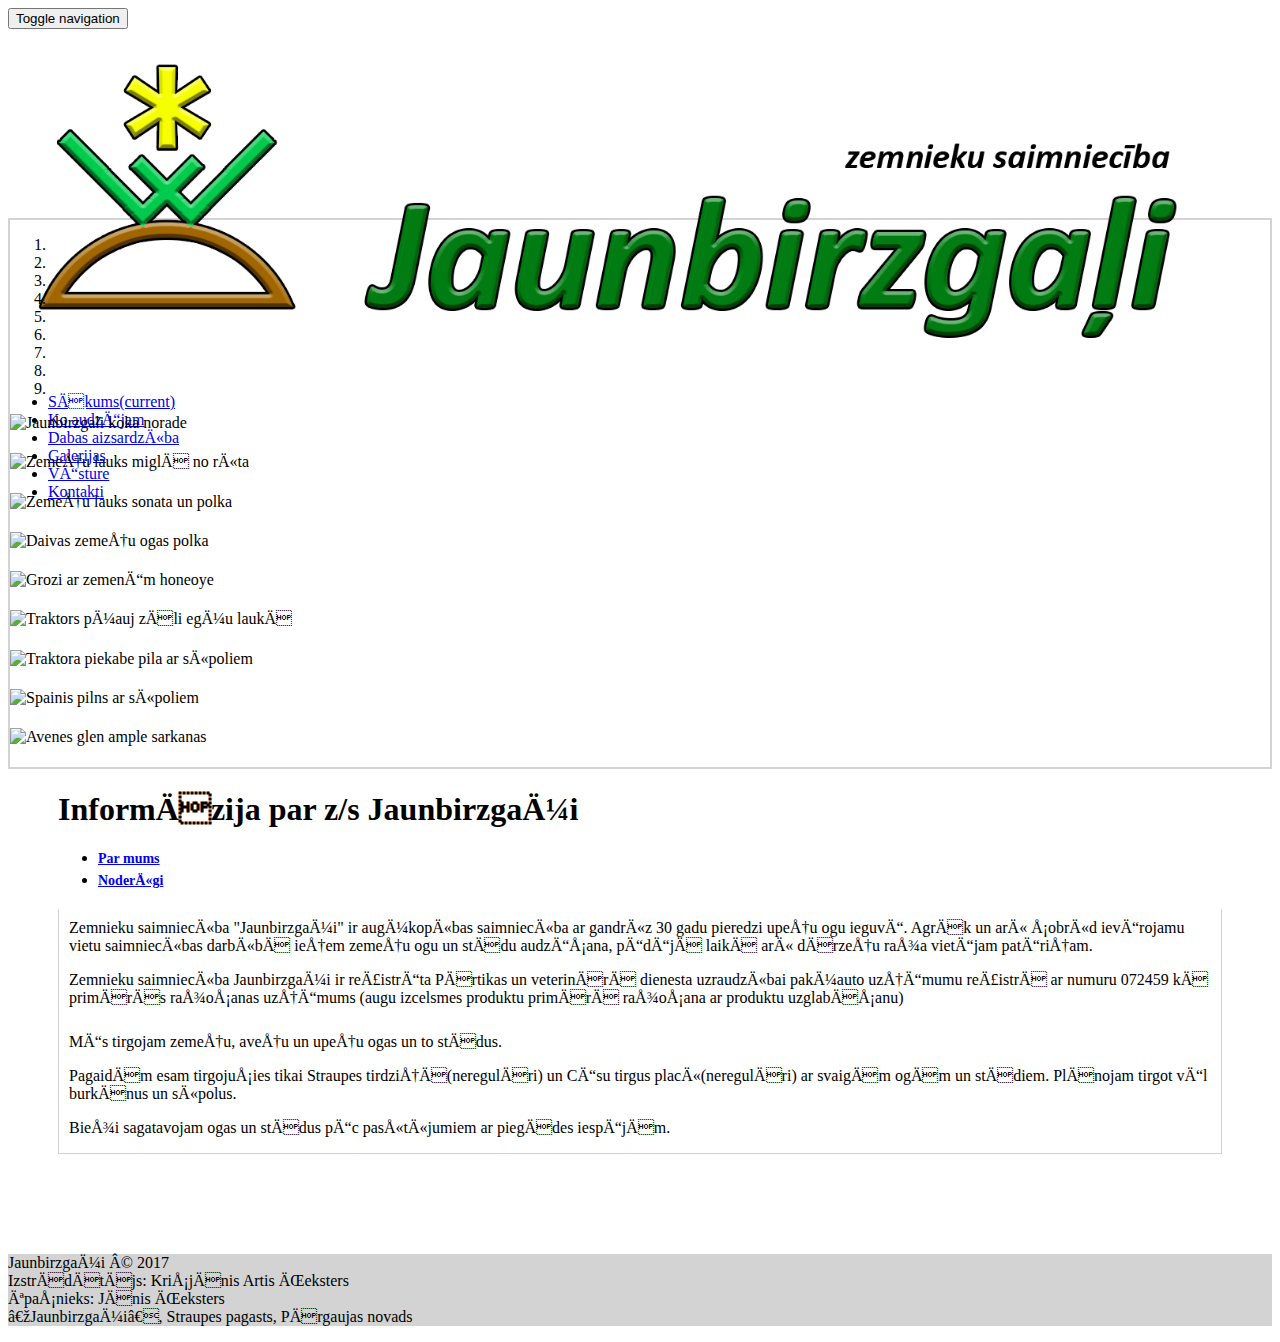
==== index.html @ 2a6751f1 "some file optimizatioon" ====
<!DOCTYPE html>
<html lang="lv-LV">
    <head>
        <meta name="google-site-verification" content="VloCZNQRZXKEhwrYYe6seuEdpSDsA3CYYK6YEac5OME" />
        <title>Jaunbirzgaļi, zemnieku saimnieciba|Zemenes|Avenes|Upenes|Dārzeņi</title>
        <meta content="z/s Jaunbirzgaļi nodarojas ar zemeņu, upeņu un aveņu ogu un stādu, kā arī dārzeņu tirzniecīnu. Mums ir 8 zemeņu, 6 upeņu un 2 aveņu škirnes" name="description">
        <link rel="stylesheet" href="assets/css/bootstrap.min.css" media="screen" title="no title" charset="utf-8">
        <link rel="stylesheet" href="assets/css/custom.min.css" media="screen" title="no title" charset="utf-8">
<link rel="icon" href="assets/img/LittleLogo.png">
            
    </head>
    <body >
      <!-- Fixed navbar -->
    <nav class="navbar navbar-default navbar-fixed-top">
      <div class="container">
        <div class="navbar-header">
          <button type="button" class="navbar-toggle collapsed" data-toggle="collapse" data-target="#navbar" aria-expanded="false" aria-controls="navbar">
            <span class="sr-only">Toggle navigation</span>
            <span class="icon-bar"></span>
            <span class="icon-bar"></span>
            <span class="icon-bar"></span>
          </button>
          <a class="navbar-brand" href="http://jaunbirzgali.lv"><img src="assets/img/Logo_v3.png" alt="z/s Jaunbirzgaļi"></a>
        </div>
        <div id="navbar" class="navbar-collapse collapse">
          <ul class="nav navbar-nav navbar-right">
            <li class="active"><a href="http://jaunbirzgali.lv">Sākums<span class="sr-only">(current)</span></a></li>
            <li><a href="KoAudzejam">Ko audzējam</a></li>
            <li><a href="DabasAizsardziba">Dabas aizsardzība</a></li>
            <li><a href="Galerijas">Galerijas</a></li>
            <li><a href="Vesture">Vēsture</a></li>
            <li><a href="Kontakti">Kontakti</a></li>
          </ul>
        </div><!--/.nav-collapse -->
      </div>
    </nav>



    <div class="container theme-showcase" role="main">

      <!-- Main jumbotron for a primary marketing message or call to action -->
      <div class="section" id="carousel">
      <div class="container">
        <div class="row">
          <div class="col-md-10 col-md-offset-1">

            <!-- Carousel Card -->
            <div class="card card-raised card-carousel">
              <div id="carousel-example-generic" class="carousel slide" data-ride="carousel">
                <div class="carousel slide" data-ride="carousel">

                  <!-- Indicators -->
                  <ol class="carousel-indicators">
                    <li data-target="#carousel-example-generic" data-slide-to="0" class="active"></li>
                    <li data-target="#carousel-example-generic" data-slide-to="1"></li>
                    <li data-target="#carousel-example-generic" data-slide-to="2"></li>
                    <li data-target="#carousel-example-generic" data-slide-to="3"></li>
                    <li data-target="#carousel-example-generic" data-slide-to="4"></li>
                    <li data-target="#carousel-example-generic" data-slide-to="5"></li>
                    <li data-target="#carousel-example-generic" data-slide-to="6"></li>
                    <li data-target="#carousel-example-generic" data-slide-to="7"></li>
                    <li data-target="#carousel-example-generic" data-slide-to="8"></li>
                  </ol>
                  <!-- Wrapper for slides -->
                  <div class="carousel-inner">
                    <div class="item active">
                      <img src="assets\img\Slider\Jaunbirzgali_koka_norade.JPG" alt="Jaunbirzgali koka norade">
                      <div class="carousel-caption">
                        <h4></h4>
                      </div>
                    </div>
                    <div class="item">
                      <img src="assets\img\zemenes\Zemenu_lauks_migla_no_rita.jpg" alt="Zemeņu lauks miglā no rīta">
                      <div class="carousel-caption">
                        <h4></h4>
                      </div>
                    </div>
                    <div class="item">
                      <img src="assets\img\zemenes\Zemenu_lauks_sonata_un_polka.jpg" alt="Zemeņu lauks sonata un polka">
                      <div class="carousel-caption">
                        <h4></h4>
                      </div>
                    </div>
                    <div class="item">
                      <img src="assets\img\zemenes\Daivas_zemenu_ogas_polka.jpg" alt="Daivas zemeņu ogas polka">
                      <div class="carousel-caption">
                        <h4></h4>
                      </div>
                    </div>
                    <div class="item">
                      <img src="assets\img\zemenes\Grozi_ar_zemenem_honeoye.jpg" alt="Grozi ar zemenēm honeoye">
                      <div class="carousel-caption">
                        <h4></h4>
                      </div>
                    </div>
                    <div class="item">
                      <img src="assets\img\Slider\Traktors_plauj_zali_eglu_lauka.jpg" alt="Traktors pļauj zāli egļu laukā">
                      <div class="carousel-caption">
                        <h4></h4>
                      </div>
                    </div>
                    <div class="item">
                      <img src="assets\img\Darzeni\Traktora_piekabe_pila_ar_sipoliem.jpg" alt="Traktora piekabe pila ar sīpoliem">
                      <div class="carousel-caption">
                        <h4></h4>
                      </div>
                    </div>
                    <div class="item">
                      <img src="assets\img\Darzeni\Spainis_pilns_ar_sipoliem.jpg" alt="Spainis pilns ar sīpoliem">
                      <div class="carousel-caption">
                        <h4></h4>
                      </div>
                    </div>                    
                    <div class="item">
                      <img src="assets\img\Slider\Avenes_glen_ample_sarkanas.JPG" alt="Avenes glen ample sarkanas">
                      <div class="carousel-caption">
                        <h4></h4>
                      </div>
                    </div>
                  </div>

                  <!-- Controls -->
                  <div class="shownArrows">
                  <a class="left carousel-control" href="#carousel-example-generic" data-slide="prev">
                    <i class="material-icons"></i>
                  </a>
                  <a class="right carousel-control" href="#carousel-example-generic" data-slide="next">
                    <i class="material-icons"></i>                  
                  </a>
                  </div>
                  <div class="hiddenArrows">
                      <a class="left carousel-control" href="#carousel-example-generic" role="button" data-slide="prev">
                      <div class="left carousel-control2">
                        <span class="glyphicon glyphicon-chevron-left"></span>
                      </div>
                                </a>
                      <a class="right carousel-control" href="#carousel-example-generic" role="button" data-slide="next">
                      <div class="right carousel-control2">
                        <span class="glyphicon glyphicon-chevron-right"></span>
                        </div>
                        </a>
                    </div>
                </div>
              </div>
            </div>
            <!-- End Carousel Card -->

          </div>
        </div>
      </div>
    </div>



  <div id="Tab_transition">
  <h1>Informāzija par z/s Jaunbirzgaļi</h1>
      <!-- Nav tabs -->
      <ul class="nav nav-tabs" role="tablist">
        <li role="presentation" class="active"><a href="#Pirmsakumi" aria-controls="Pirmsakumi" role="tab" data-toggle="tab"><h2>Par mums</h2></a></li>
        <li role="presentation"><a href="#Noderigi" aria-controls="Noderigi" role="tab" data-toggle="tab"><h2>Noderīgi</h2></a></li>
        <!-- <li role="presentation"><a href="#Tirgus" aria-controls="Tirgus" role="tab" data-toggle="tab">Kur mēs tirgojamies</a></li>
        <li role="presentation"><a href="#Darbs" aria-controls="Darbs" role="tab" data-toggle="tab">Mums noder izpalīdzīgas rokas</a></li> -->
      </ul>

      <!-- Tab panes -->
    <div class="tab-content">
          <div role="tabpanel" class="tab-pane fade in active" id="Pirmsakumi">
          <p>Zemnieku saimniecība "Jaunbirzgaļi" ir augļkopības saimniecība ar gandrīz 30 gadu pieredzi upeņu ogu ieguvē. Agrāk un arī šobrīd ievērojamu vietu saimniecības darbībā ieņem zemeņu ogu un stādu audzēšana, pēdējā laikā arī dārzeņu raža vietējam patēriņam.</p>
          <p>Zemnieku saimniecība Jaunbirzgaļi ir reģistrēta Pārtikas un veterinārā dienesta uzraudzībai pakļauto uzņēmumu reģistrā ar numuru 072459 kā primārās ražošanas uzņēmums (augu izcelsmes produktu primārā ražošana ar produktu uzglabāšanu)</p>
        </div>
          <div role="tabpanel" class="tab-pane fade" id="Noderigi">
          <p>Mēs tirgojam zemeņu, aveņu un upeņu ogas un to stādus.</p>
          <p>Pagaidām esam tirgojušies tikai Straupes tirdziņā(neregulāri) un Cēsu tirgus placī(neregulāri) ar svaigām ogām un stādiem. Plānojam tirgot vēl burkānus un sīpolus.</p>
          <p>Bieži sagatavojam ogas un stādus pēc pasūtījumiem ar piegādes iespējām.</p>
        </div>
          <!-- <div role="tabpanel" class="tab-pane fade" id="Tirgus">Pagaidām esam tirgojušies tikai Straupes tirdziņā un Cēsu tirgus placī ar svaigām zemenēm, upenēm un avenēm. Esam arī pārdevuši zemeņu stādus, upeņu stādus un aveņu stādus. Plānojam tirgot vēl burkānus, sīpolus un cidonijas.<br> Pastāv arī piegādes iespējas.
        </div>
          <div role="tabpanel" class="tab-pane fade" id="Darbs">Kā jau katrā lauksaimniecībā ar ģimenes rokām vien nepietiek, tāpēc meklējam arī darbiniekus, kas ravētu augļudārzus, stādītu stādus, palīdzētu paplašināt apsaimniekojamās platības, kā arī novāktu ražu.</div> -->
        </div>

  </div>

  </div> <!-- /container -->

</body>
<footer class="container-fluid text-center bg-lightgray">

        <div class="copyrights">
            <p>Jaunbirzgaļi © 2017
                <br>
                <span>Izstrādātājs: Krišjānis Artis Čeksters</span>
                <br>
                <span>Īpašnieks: Jānis Čeksters</span>
                <br>
                <span>„Jaunbirzgaļi”, Straupes pagasts, Pārgaujas novads</span>
            </p>
        </div>
</footer>



    <script src="https://ajax.googleapis.com/ajax/libs/jquery/2.2.4/jquery.min.js"></script>
    <script type="text/javascript" src="assets/js/bootstrap.min.js"></script>
    <script type="text/javascript" src="assets/js/custom.min.js"></script>
    <script>
  (function(i,s,o,g,r,a,m){i['GoogleAnalyticsObject']=r;i[r]=i[r]||function(){
  (i[r].q=i[r].q||[]).push(arguments)},i[r].l=1*new Date();a=s.createElement(o),
  m=s.getElementsByTagName(o)[0];a.async=1;a.src=g;m.parentNode.insertBefore(a,m)
  })(window,document,'script','https://www.google-analytics.com/analytics.js','ga');

  ga('create', 'UA-98202369-1', 'auto');
  ga('send', 'pageview');

</script>
</html>
---- assets/css/custom.min.css ----
.fixed-canvas{position:absolute;z-index:-1}.container.theme-showcase{margin-top:50px;padding-top:20px;top:50px;background-color:#fff}a.left.carousel-control{cursor:url(../img/arrow-left.png),default;width:50%;background-image:none}a.right.carousel-control{cursor:url(../img/arrow-right.png),default;width:50%;background-image:none}.material-icons{position:relative;top:5px}#Tab_transition{margin:50px}.navbar-brand{padding-top:0;width:400px}.navbar-brand img{width:100%}.navbar.navbar-default.navbar-fixed-top{height:95px}.container.theme-showcase{margin-top:95px}.nav.navbar-nav.navbar-right{margin-top:44px;background-color:#f8f8f8}.item img{width:100%}.hide-bullets{list-style:none;margin-left:-40px;margin-top:20px}.thumbnail{padding:0}.carousel-inner>.item>img,.carousel-inner>.item>a>img{width:100%}#carousel-bounding-box{padding-right:0;padding-left:0;padding-top:15px}#Tab_transition{margin:10px 50px 50px}#Kontkti_saimn{float:right}.page-header{margin-top:-20px}iframe{width:100%;height:500px}.KoAudzejamHead{margin-top:50px}.navbar-default .navbar-collapse,.navbar-default .navbar-form{border-color:transparent}.bg-lightgray{background-color:LightGray;margin-top:100px}@media (min-width: 992px) and (max-width: 1200px){.navbar-brand{padding-top:0;width:300px}.navbar.navbar-default.navbar-fixed-top{height:75px}.container.theme-showcase{margin-top:75px}.nav.navbar-nav.navbar-right{margin-top:24px}}.hiddenArrows{display:none}@media (max-width: 991.5px){.carousel-control2.left{background-image:-webkit-linear-gradient(left,rgba(0,0,0,.5) 0,rgba(0,0,0,.0001) 100%);background-image:-o-linear-gradient(left,rgba(0,0,0,.7) 0,rgba(0,0,0,.0001) 100%);background-image:-webkit-gradient(linear,left top,right top,from(rgba(0,0,0,.5)),to(rgba(0,0,0,.0001)));background-image:linear-gradient(to right,rgba(0,0,0,.7) 0,rgba(0,0,0,.0001) 100%);filter:progid:DXImageTransform.Microsoft.gradient(startColorstr='#80000000',endColorstr='#00000000',GradientType=1);background-repeat:repeat-x}.carousel-control2.right{right:0;left:auto;background-image:-webkit-linear-gradient(left,rgba(0,0,0,.0001) 0,rgba(0,0,0,.5) 100%);background-image:-o-linear-gradient(left,rgba(0,0,0,.0001) 0,rgba(0,0,0,.5) 100%);background-image:-webkit-gradient(linear,left top,right top,from(rgba(0,0,0,.0001)),to(rgba(0,0,0,.5)));background-image:linear-gradient(to right,rgba(0,0,0,.0001) 0,rgba(0,0,0,.5) 100%);filter:progid:DXImageTransform.Microsoft.gradient(startColorstr='#00000000',endColorstr='#80000000',GradientType=1);background-repeat:repeat-x}.carousel-control2{position:absolute;top:0;bottom:0;width:20%}.carousel-control .glyphicon-chevron-right{right:25%;margin-right:-10px}.carousel-control .glyphicon-chevron-left{left:25%;margin-left:-10px}.shownArrows{display:none!important}.hiddenArrows{display:block}.navbar-header{float:none}.navbar-left,.navbar-right{float:none!important}.navbar-toggle{display:block}.navbar-collapse{border-top:1px solid transparent;box-shadow:inset 0 1px 0 rgba(255,255,255,0.1)}.navbar-fixed-top{top:0;border-width:0 0 1px}.navbar-collapse.collapse{display:none!important}.navbar-nav{float:none!important;margin-top:7.5px}.navbar-nav>li{float:none}.navbar-nav>li>a{padding-top:10px;padding-bottom:10px}.collapse.in{display:block!important}}.table.table-striped{border-bottom:1px solid #d3d3d3}.carousel.slide{border:1px solid lightgray}.tab-content{border:1px solid lightgray;border-top:none}.tab-pane.fade p:first-child{padding-top:10px}.tab-pane.fade p{padding:0 10px}.copyrights{margin-top:25px}h2{font-size:14px;margin:0 auto;height:20px}
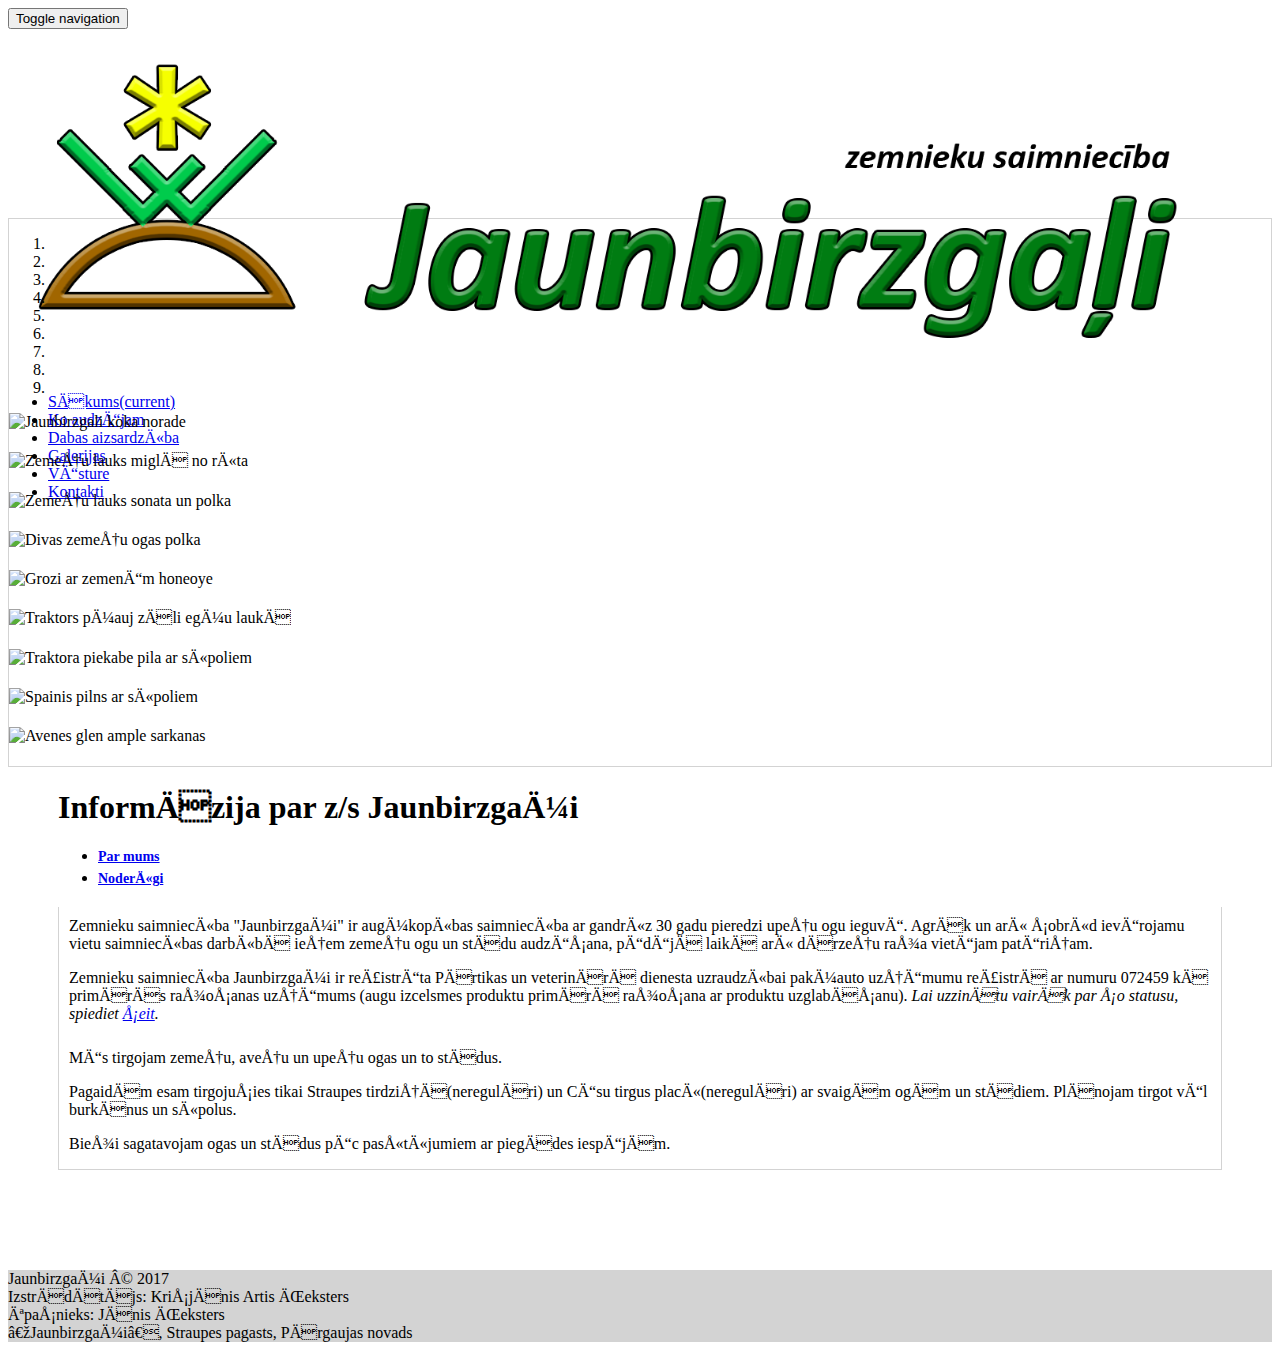
==== commit 0b72fe49: "update" ====
--- a/index.html
+++ b/index.html
@@ -48,7 +48,6 @@
             <!-- Carousel Card -->
             <div class="card card-raised card-carousel">
               <div id="carousel-example-generic" class="carousel slide" data-ride="carousel">
-                <div class="carousel slide" data-ride="carousel">
 
                   <!-- Indicators -->
                   <ol class="carousel-indicators">
@@ -83,7 +82,7 @@
                       </div>
                     </div>
                     <div class="item">
-                      <img src="assets\img\zemenes\Daivas_zemenu_ogas_polka.jpg" alt="Daivas zemeņu ogas polka">
+                      <img src="assets\img\zemenes\Daivas_zemenu_ogas_polka.jpg" alt="Divas zemeņu ogas polka">
                       <div class="carousel-caption">
                         <h4></h4>
                       </div>
@@ -141,7 +140,6 @@
                         </div>
                         </a>
                     </div>
-                </div>
               </div>
             </div>
             <!-- End Carousel Card -->
@@ -167,7 +165,7 @@
     <div class="tab-content">
           <div role="tabpanel" class="tab-pane fade in active" id="Pirmsakumi">
           <p>Zemnieku saimniecība "Jaunbirzgaļi" ir augļkopības saimniecība ar gandrīz 30 gadu pieredzi upeņu ogu ieguvē. Agrāk un arī šobrīd ievērojamu vietu saimniecības darbībā ieņem zemeņu ogu un stādu audzēšana, pēdējā laikā arī dārzeņu raža vietējam patēriņam.</p>
-          <p>Zemnieku saimniecība Jaunbirzgaļi ir reģistrēta Pārtikas un veterinārā dienesta uzraudzībai pakļauto uzņēmumu reģistrā ar numuru 072459 kā primārās ražošanas uzņēmums (augu izcelsmes produktu primārā ražošana ar produktu uzglabāšanu)</p>
+          <p>Zemnieku saimniecība Jaunbirzgaļi ir reģistrēta Pārtikas un veterinārā dienesta uzraudzībai pakļauto uzņēmumu reģistrā ar numuru 072459 kā primārās ražošanas uzņēmums (augu izcelsmes produktu primārā ražošana ar produktu uzglabāšanu). <i>Lai uzzinātu vairāk par šo statusu, spiediet <a target="_blank" href="https://www.zm.gov.lv/partikas-un-veterinarais-dienests/statiskas-lapas/augu-izcelsmes-produktu-primaras-razosanas-uznemumos?id=7684#jump">šeit</a>.</i></p>
         </div>
           <div role="tabpanel" class="tab-pane fade" id="Noderigi">
           <p>Mēs tirgojam zemeņu, aveņu un upeņu ogas un to stādus.</p>
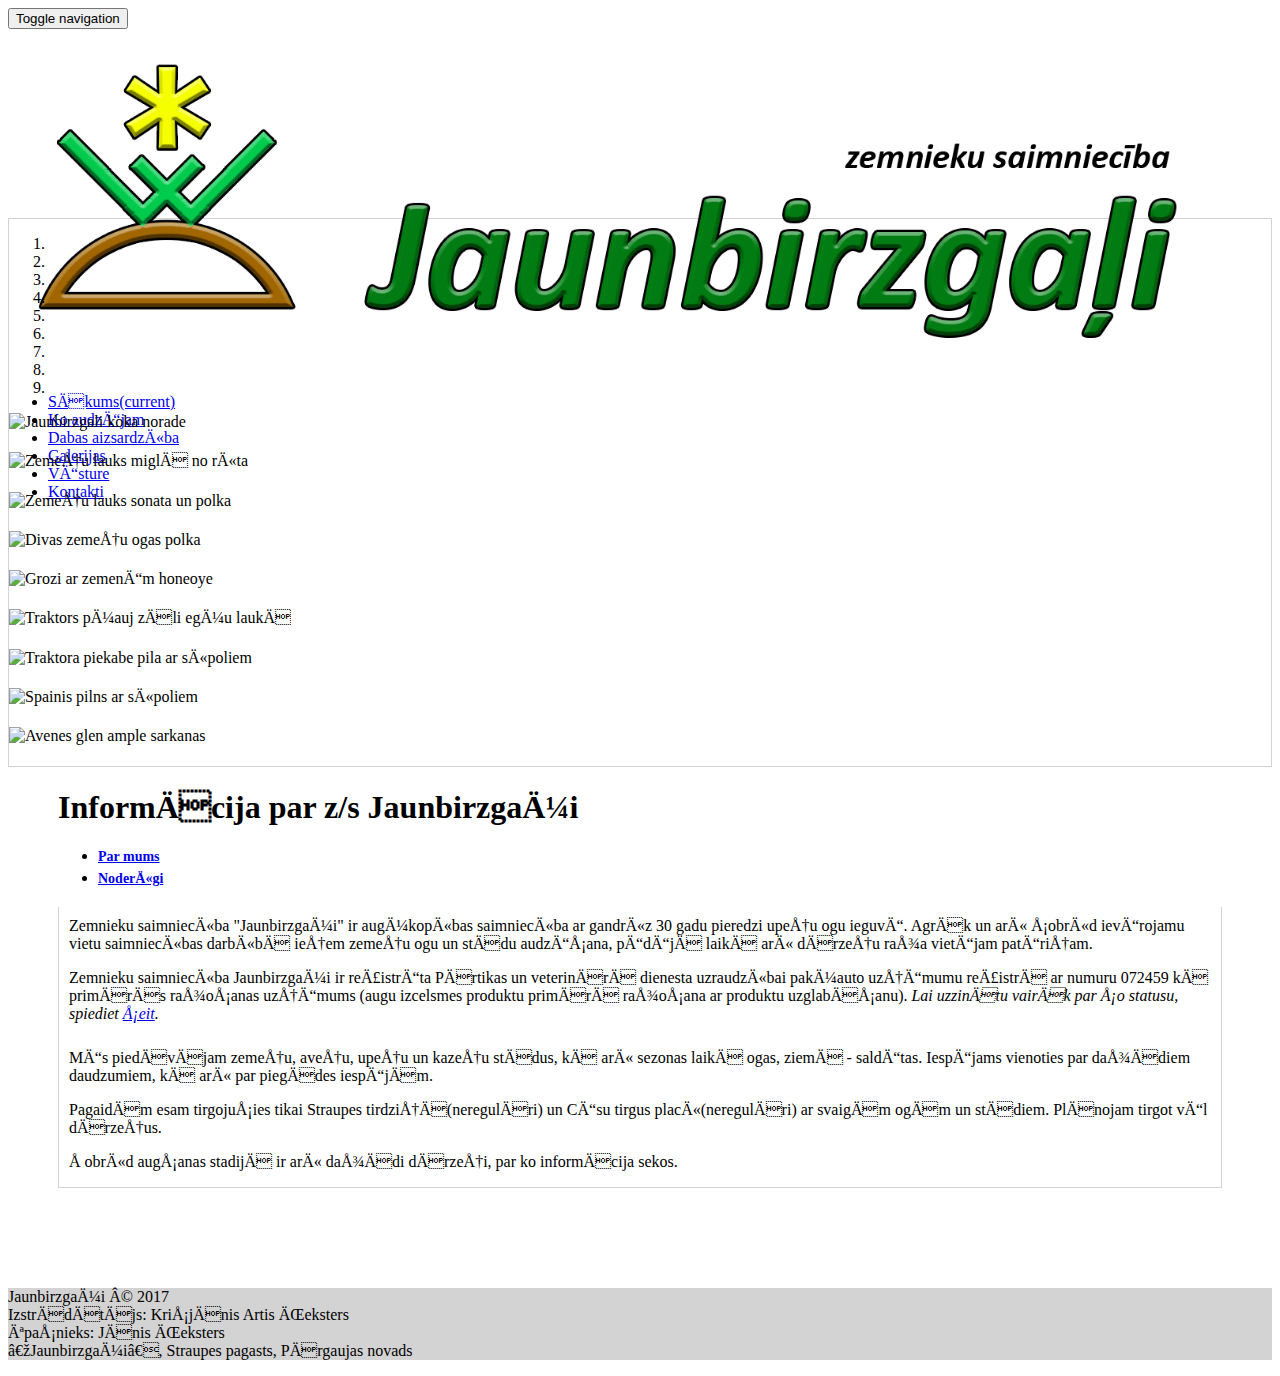
==== commit b063dcca: "noderīgi" ====
--- a/index.html
+++ b/index.html
@@ -152,7 +152,7 @@
 
 
   <div id="Tab_transition">
-  <h1>Informāzija par z/s Jaunbirzgaļi</h1>
+  <h1>Informācija par z/s Jaunbirzgaļi</h1>
       <!-- Nav tabs -->
       <ul class="nav nav-tabs" role="tablist">
         <li role="presentation" class="active"><a href="#Pirmsakumi" aria-controls="Pirmsakumi" role="tab" data-toggle="tab"><h2>Par mums</h2></a></li>
@@ -168,9 +168,9 @@
           <p>Zemnieku saimniecība Jaunbirzgaļi ir reģistrēta Pārtikas un veterinārā dienesta uzraudzībai pakļauto uzņēmumu reģistrā ar numuru 072459 kā primārās ražošanas uzņēmums (augu izcelsmes produktu primārā ražošana ar produktu uzglabāšanu). <i>Lai uzzinātu vairāk par šo statusu, spiediet <a target="_blank" href="https://www.zm.gov.lv/partikas-un-veterinarais-dienests/statiskas-lapas/augu-izcelsmes-produktu-primaras-razosanas-uznemumos?id=7684#jump">šeit</a>.</i></p>
         </div>
           <div role="tabpanel" class="tab-pane fade" id="Noderigi">
-          <p>Mēs tirgojam zemeņu, aveņu un upeņu ogas un to stādus.</p>
-          <p>Pagaidām esam tirgojušies tikai Straupes tirdziņā(neregulāri) un Cēsu tirgus placī(neregulāri) ar svaigām ogām un stādiem. Plānojam tirgot vēl burkānus un sīpolus.</p>
-          <p>Bieži sagatavojam ogas un stādus pēc pasūtījumiem ar piegādes iespējām.</p>
+          <p>Mēs piedāvājam zemeņu, aveņu, upeņu un kazeņu stādus, kā arī sezonas laikā ogas, ziemā - saldētas. Iespējams vienoties par dažādiem daudzumiem, kā arī par piegādes iespējām.</p>
+          <p>Pagaidām esam tirgojušies tikai Straupes tirdziņā(neregulāri) un Cēsu tirgus placī(neregulāri) ar svaigām ogām un stādiem. Plānojam tirgot vēl dārzeņus.</p>          
+          <p>Šobrīd augšanas stadijā ir arī dažādi dārzeņi, par ko informācija sekos.</p>
         </div>
           <!-- <div role="tabpanel" class="tab-pane fade" id="Tirgus">Pagaidām esam tirgojušies tikai Straupes tirdziņā un Cēsu tirgus placī ar svaigām zemenēm, upenēm un avenēm. Esam arī pārdevuši zemeņu stādus, upeņu stādus un aveņu stādus. Plānojam tirgot vēl burkānus, sīpolus un cidonijas.<br> Pastāv arī piegādes iespējas.
         </div>
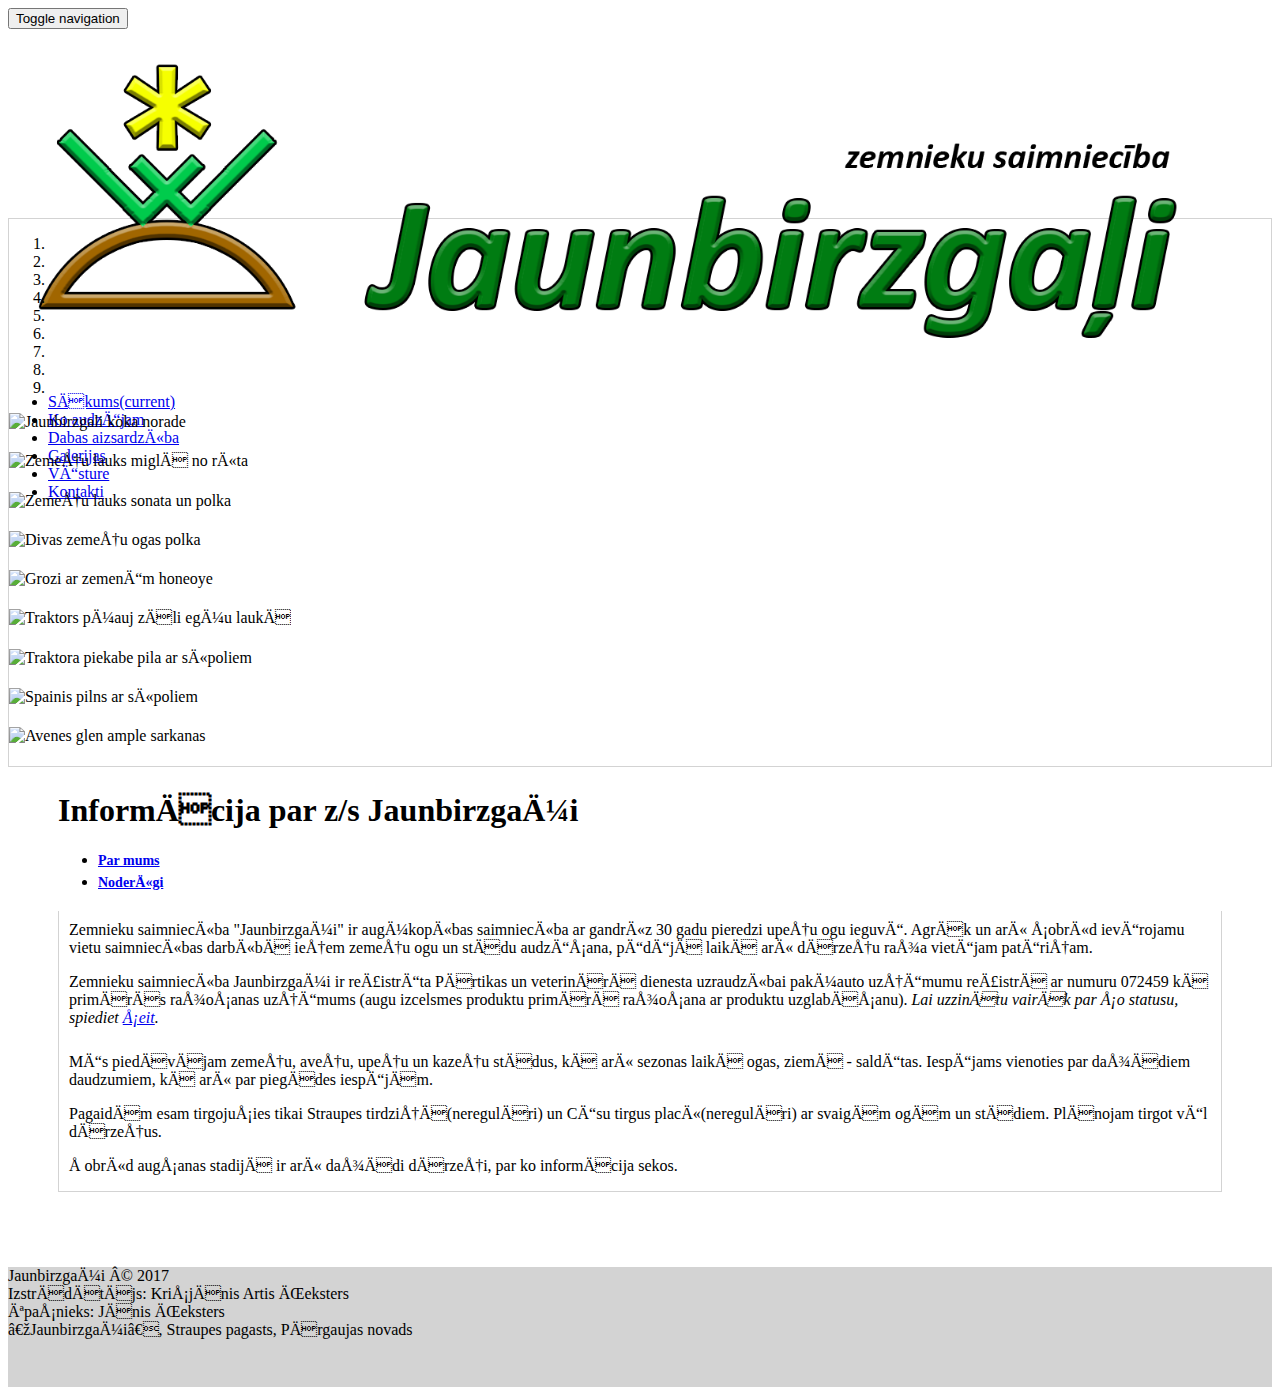
==== commit 918e2d8a: "footer salabošan" ====
--- a/index.html
+++ b/index.html
@@ -36,7 +36,8 @@
     </nav>
 
 
-
+    <div id="wrap">
+    <div id="main">
     <div class="container theme-showcase" role="main">
 
       <!-- Main jumbotron for a primary marketing message or call to action -->
@@ -180,8 +181,8 @@
   </div>
 
   </div> <!-- /container -->
-
-</body>
+</div></div>
+
 <footer class="container-fluid text-center bg-lightgray">
 
         <div class="copyrights">
@@ -196,7 +197,7 @@
         </div>
 </footer>
 
-
+</body>
 
     <script src="https://ajax.googleapis.com/ajax/libs/jquery/2.2.4/jquery.min.js"></script>
     <script type="text/javascript" src="assets/js/bootstrap.min.js"></script>
--- a/assets/css/custom.min.css
+++ b/assets/css/custom.min.css
@@ -1 +1 @@
-.fixed-canvas{position:absolute;z-index:-1}.container.theme-showcase{margin-top:50px;padding-top:20px;top:50px;background-color:#fff}a.left.carousel-control{cursor:url(../img/arrow-left.png),default;width:50%;background-image:none}a.right.carousel-control{cursor:url(../img/arrow-right.png),default;width:50%;background-image:none}.material-icons{position:relative;top:5px}#Tab_transition{margin:50px}.navbar-brand{padding-top:0;width:400px}.navbar-brand img{width:100%}.navbar.navbar-default.navbar-fixed-top{height:95px}.container.theme-showcase{margin-top:95px}.nav.navbar-nav.navbar-right{margin-top:44px;background-color:#f8f8f8}.item img{width:100%}.hide-bullets{list-style:none;margin-left:-40px;margin-top:20px}.thumbnail{padding:0}.carousel-inner>.item>img,.carousel-inner>.item>a>img{width:100%}#carousel-bounding-box{padding-right:0;padding-left:0;padding-top:15px}#Tab_transition{margin:10px 50px 50px}#Kontkti_saimn{float:right}.page-header{margin-top:-20px}iframe{width:100%;height:500px}.KoAudzejamHead{margin-top:50px}.navbar-default .navbar-collapse,.navbar-default .navbar-form{border-color:transparent}.bg-lightgray{background-color:LightGray;margin-top:100px}@media (min-width: 992px) and (max-width: 1200px){.navbar-brand{padding-top:0;width:300px}.navbar.navbar-default.navbar-fixed-top{height:75px}.container.theme-showcase{margin-top:75px}.nav.navbar-nav.navbar-right{margin-top:24px}}.hiddenArrows{display:none}@media (max-width: 991.5px){.carousel-control2.left{background-image:-webkit-linear-gradient(left,rgba(0,0,0,.5) 0,rgba(0,0,0,.0001) 100%);background-image:-o-linear-gradient(left,rgba(0,0,0,.7) 0,rgba(0,0,0,.0001) 100%);background-image:-webkit-gradient(linear,left top,right top,from(rgba(0,0,0,.5)),to(rgba(0,0,0,.0001)));background-image:linear-gradient(to right,rgba(0,0,0,.7) 0,rgba(0,0,0,.0001) 100%);filter:progid:DXImageTransform.Microsoft.gradient(startColorstr='#80000000',endColorstr='#00000000',GradientType=1);background-repeat:repeat-x}.carousel-control2.right{right:0;left:auto;background-image:-webkit-linear-gradient(left,rgba(0,0,0,.0001) 0,rgba(0,0,0,.5) 100%);background-image:-o-linear-gradient(left,rgba(0,0,0,.0001) 0,rgba(0,0,0,.5) 100%);background-image:-webkit-gradient(linear,left top,right top,from(rgba(0,0,0,.0001)),to(rgba(0,0,0,.5)));background-image:linear-gradient(to right,rgba(0,0,0,.0001) 0,rgba(0,0,0,.5) 100%);filter:progid:DXImageTransform.Microsoft.gradient(startColorstr='#00000000',endColorstr='#80000000',GradientType=1);background-repeat:repeat-x}.carousel-control2{position:absolute;top:0;bottom:0;width:20%}.carousel-control .glyphicon-chevron-right{right:25%;margin-right:-10px}.carousel-control .glyphicon-chevron-left{left:25%;margin-left:-10px}.shownArrows{display:none!important}.hiddenArrows{display:block}.navbar-header{float:none}.navbar-left,.navbar-right{float:none!important}.navbar-toggle{display:block}.navbar-collapse{border-top:1px solid transparent;box-shadow:inset 0 1px 0 rgba(255,255,255,0.1)}.navbar-fixed-top{top:0;border-width:0 0 1px}.navbar-collapse.collapse{display:none!important}.navbar-nav{float:none!important;margin-top:7.5px}.navbar-nav>li{float:none}.navbar-nav>li>a{padding-top:10px;padding-bottom:10px}.collapse.in{display:block!important}}.table.table-striped{border-bottom:1px solid #d3d3d3}.carousel.slide{border:1px solid lightgray}.tab-content{border:1px solid lightgray;border-top:none}.tab-pane.fade p:first-child{padding-top:10px}.tab-pane.fade p{padding:0 10px}.copyrights{margin-top:25px}h2{font-size:14px;margin:0 auto;height:20px}+.fixed-canvas{position:absolute;z-index:-1}.container.theme-showcase{margin-top:50px;padding-top:20px;top:50px;background-color:#fff}a.left.carousel-control{cursor:url(../img/arrow-left.png),default;width:50%;background-image:none}a.right.carousel-control{cursor:url(../img/arrow-right.png),default;width:50%;background-image:none}.material-icons{position:relative;top:5px}#Tab_transition{margin:50px}.navbar-brand{padding-top:0;width:400px}.navbar-brand img{width:100%}.navbar.navbar-default.navbar-fixed-top{height:95px}.container.theme-showcase{margin-top:95px}.nav.navbar-nav.navbar-right{margin-top:44px;background-color:#f8f8f8}.item img{width:100%}.hide-bullets{list-style:none;margin-left:-40px;margin-top:20px}.thumbnail{padding:0}.carousel-inner>.item>img,.carousel-inner>.item>a>img{width:100%}#carousel-bounding-box{padding-right:0;padding-left:0;padding-top:15px}#Tab_transition{margin:10px 50px 50px}#Kontkti_saimn{float:right}.page-header{margin-top:-20px}iframe{width:100%;height:500px}.KoAudzejamHead{margin-top:50px}.navbar-default .navbar-collapse,.navbar-default .navbar-form{border-color:transparent}.bg-lightgray{background-color:LightGray}@media (min-width: 992px) and (max-width: 1200px){.navbar-brand{padding-top:0;width:300px}.navbar.navbar-default.navbar-fixed-top{height:75px}.container.theme-showcase{margin-top:75px}.nav.navbar-nav.navbar-right{margin-top:24px}}.hiddenArrows{display:none}@media (max-width: 991.5px){.carousel-control2.left{background-image:-webkit-linear-gradient(left,rgba(0,0,0,.5) 0,rgba(0,0,0,.0001) 100%);background-image:-o-linear-gradient(left,rgba(0,0,0,.7) 0,rgba(0,0,0,.0001) 100%);background-image:-webkit-gradient(linear,left top,right top,from(rgba(0,0,0,.5)),to(rgba(0,0,0,.0001)));background-image:linear-gradient(to right,rgba(0,0,0,.7) 0,rgba(0,0,0,.0001) 100%);filter:progid:DXImageTransform.Microsoft.gradient(startColorstr='#80000000',endColorstr='#00000000',GradientType=1);background-repeat:repeat-x}.carousel-control2.right{right:0;left:auto;background-image:-webkit-linear-gradient(left,rgba(0,0,0,.0001) 0,rgba(0,0,0,.5) 100%);background-image:-o-linear-gradient(left,rgba(0,0,0,.0001) 0,rgba(0,0,0,.5) 100%);background-image:-webkit-gradient(linear,left top,right top,from(rgba(0,0,0,.0001)),to(rgba(0,0,0,.5)));background-image:linear-gradient(to right,rgba(0,0,0,.0001) 0,rgba(0,0,0,.5) 100%);filter:progid:DXImageTransform.Microsoft.gradient(startColorstr='#00000000',endColorstr='#80000000',GradientType=1);background-repeat:repeat-x}.carousel-control2{position:absolute;top:0;bottom:0;width:20%}.carousel-control .glyphicon-chevron-right{right:25%;margin-right:-10px}.carousel-control .glyphicon-chevron-left{left:25%;margin-left:-10px}.shownArrows{display:none!important}.hiddenArrows{display:block}.navbar-header{float:none}.navbar-left,.navbar-right{float:none!important}.navbar-toggle{display:block}.navbar-collapse{border-top:1px solid transparent;box-shadow:inset 0 1px 0 rgba(255,255,255,0.1)}.navbar-fixed-top{top:0;border-width:0 0 1px}.navbar-collapse.collapse{display:none!important}.navbar-nav{float:none!important;margin-top:7.5px}.navbar-nav>li{float:none}.navbar-nav>li>a{padding-top:10px;padding-bottom:10px}.collapse.in{display:block!important}}.table.table-striped{border-bottom:1px solid #d3d3d3}.carousel.slide{border:1px solid lightgray;margin-bottom:25px}.tab-content{border:1px solid lightgray;border-top:none}.tab-pane.fade p:first-child{padding-top:10px}.tab-pane.fade p{padding:0 10px}.copyrights{margin-top:25px}h2{font-size:14px;margin:0 auto;height:20px}.carousel-caption{text-shadow:-1px 0 black,0 1px black,1px 0 black,0 -1px #000}h3{text-align:center;text-decoration:underline;color:#d86666}html,body{height:100%}#main{overflow:auto;padding-bottom:120px}#wrap{min-height:100%}footer{position:relative;margin-top:-120px;height:120px;clear:both}body:before{content:"";height:100%;float:left;width:0;margin-top:-32767px}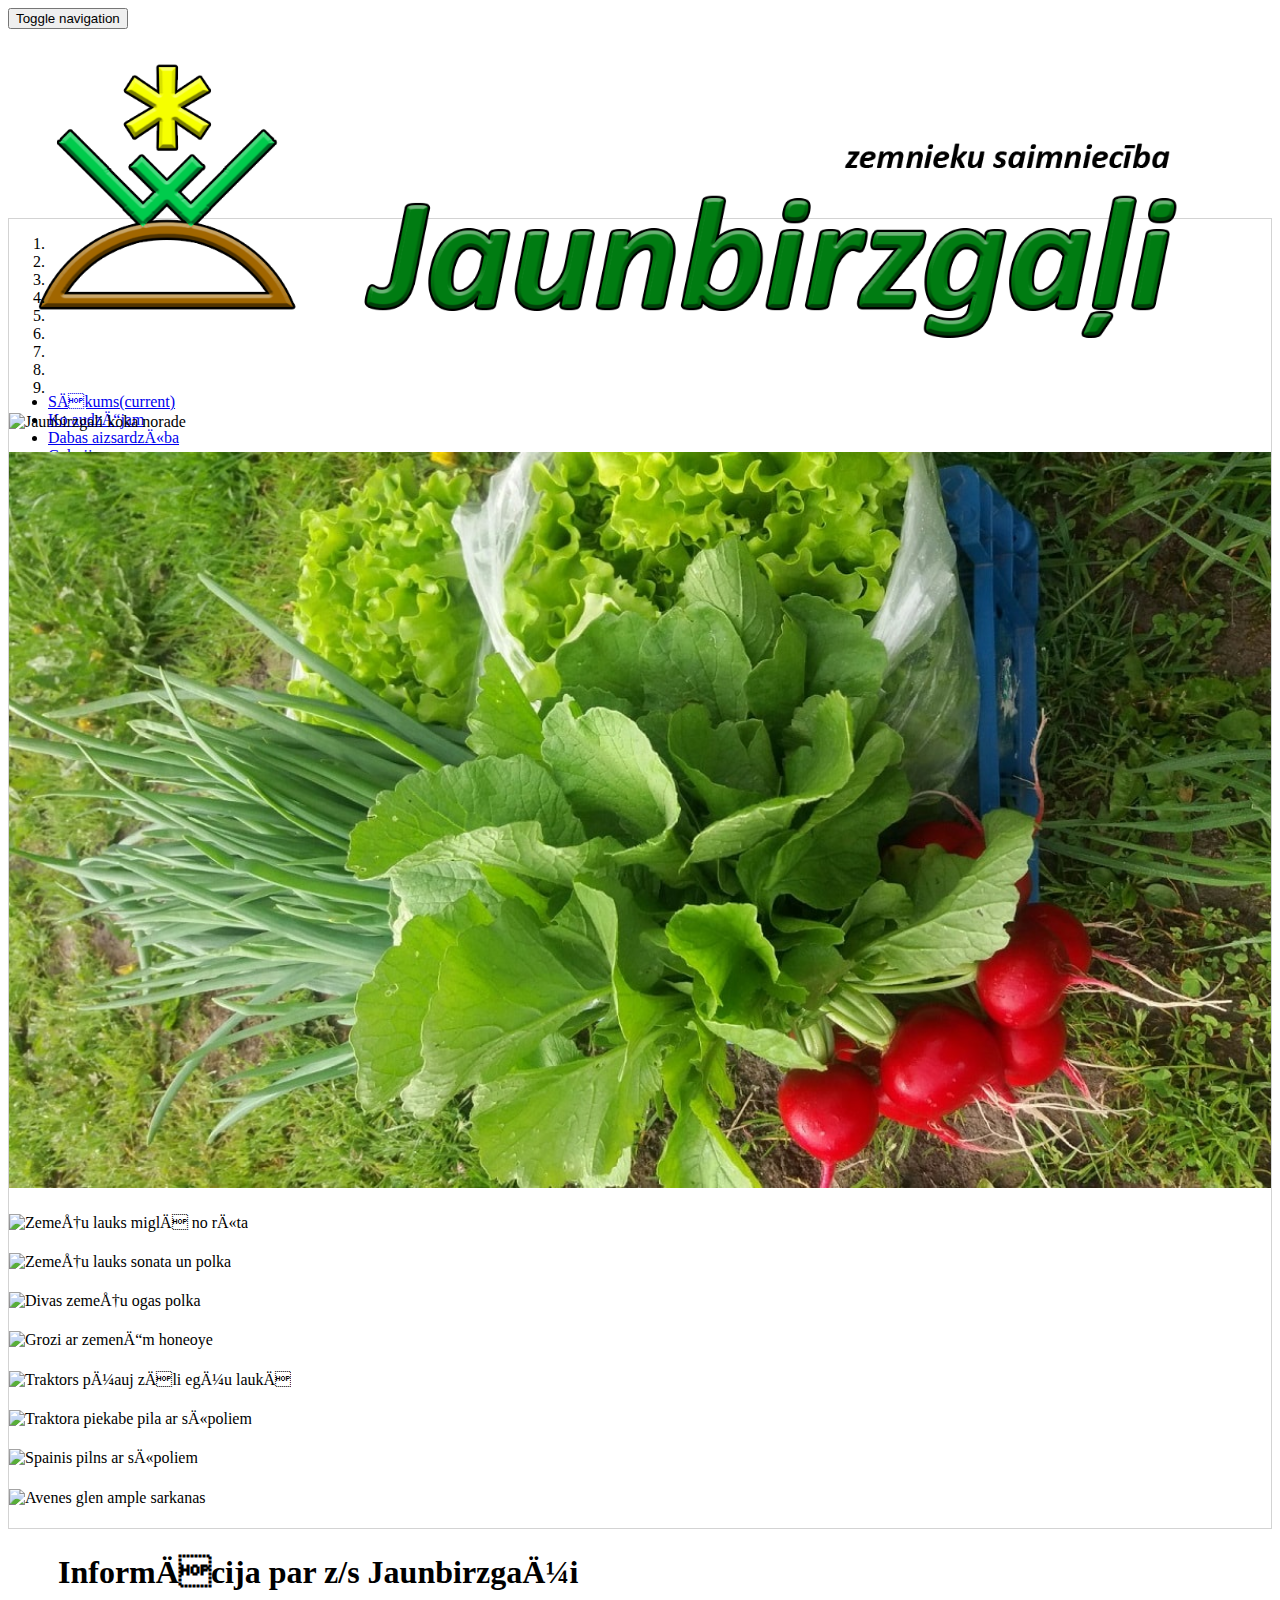
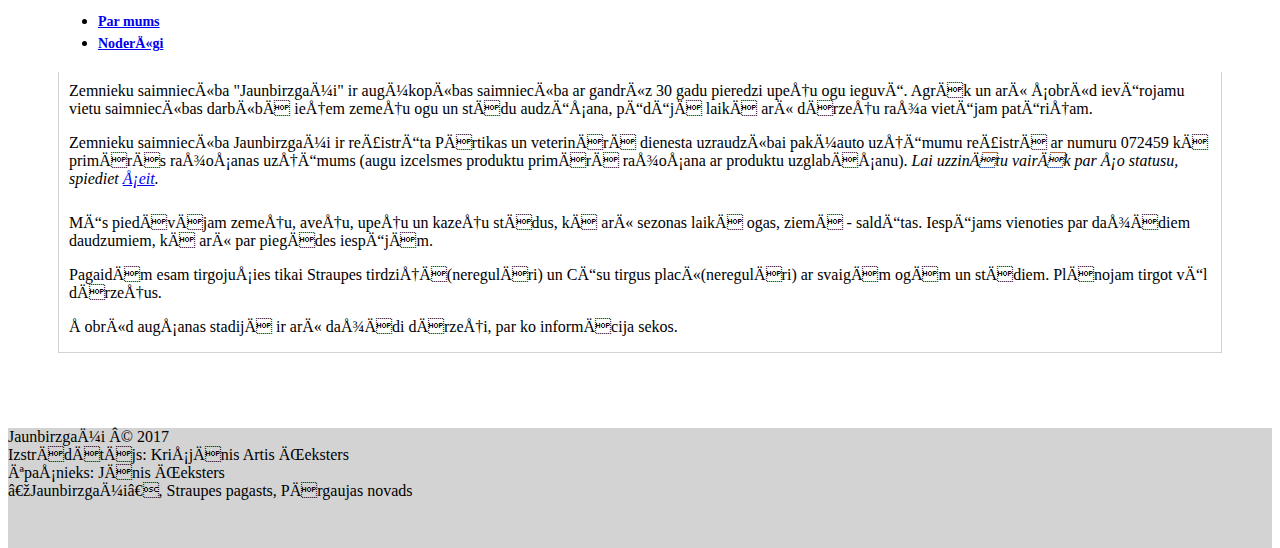
==== commit 2c0144b8: "salātu bilde" ====
--- a/index.html
+++ b/index.html
@@ -71,6 +71,12 @@
                       </div>
                     </div>
                     <div class="item">
+                      <img src="assets\img\Slider\Redisi_loki_salati.jpg" alt="Svaigi redīsi, loki, salāti, pārdodam vairumā">
+                      <div class="carousel-caption">
+                        <h4></h4>
+                      </div>
+                    </div>
+                     <div class="item">
                       <img src="assets\img\zemenes\Zemenu_lauks_migla_no_rita.jpg" alt="Zemeņu lauks miglā no rīta">
                       <div class="carousel-caption">
                         <h4></h4>
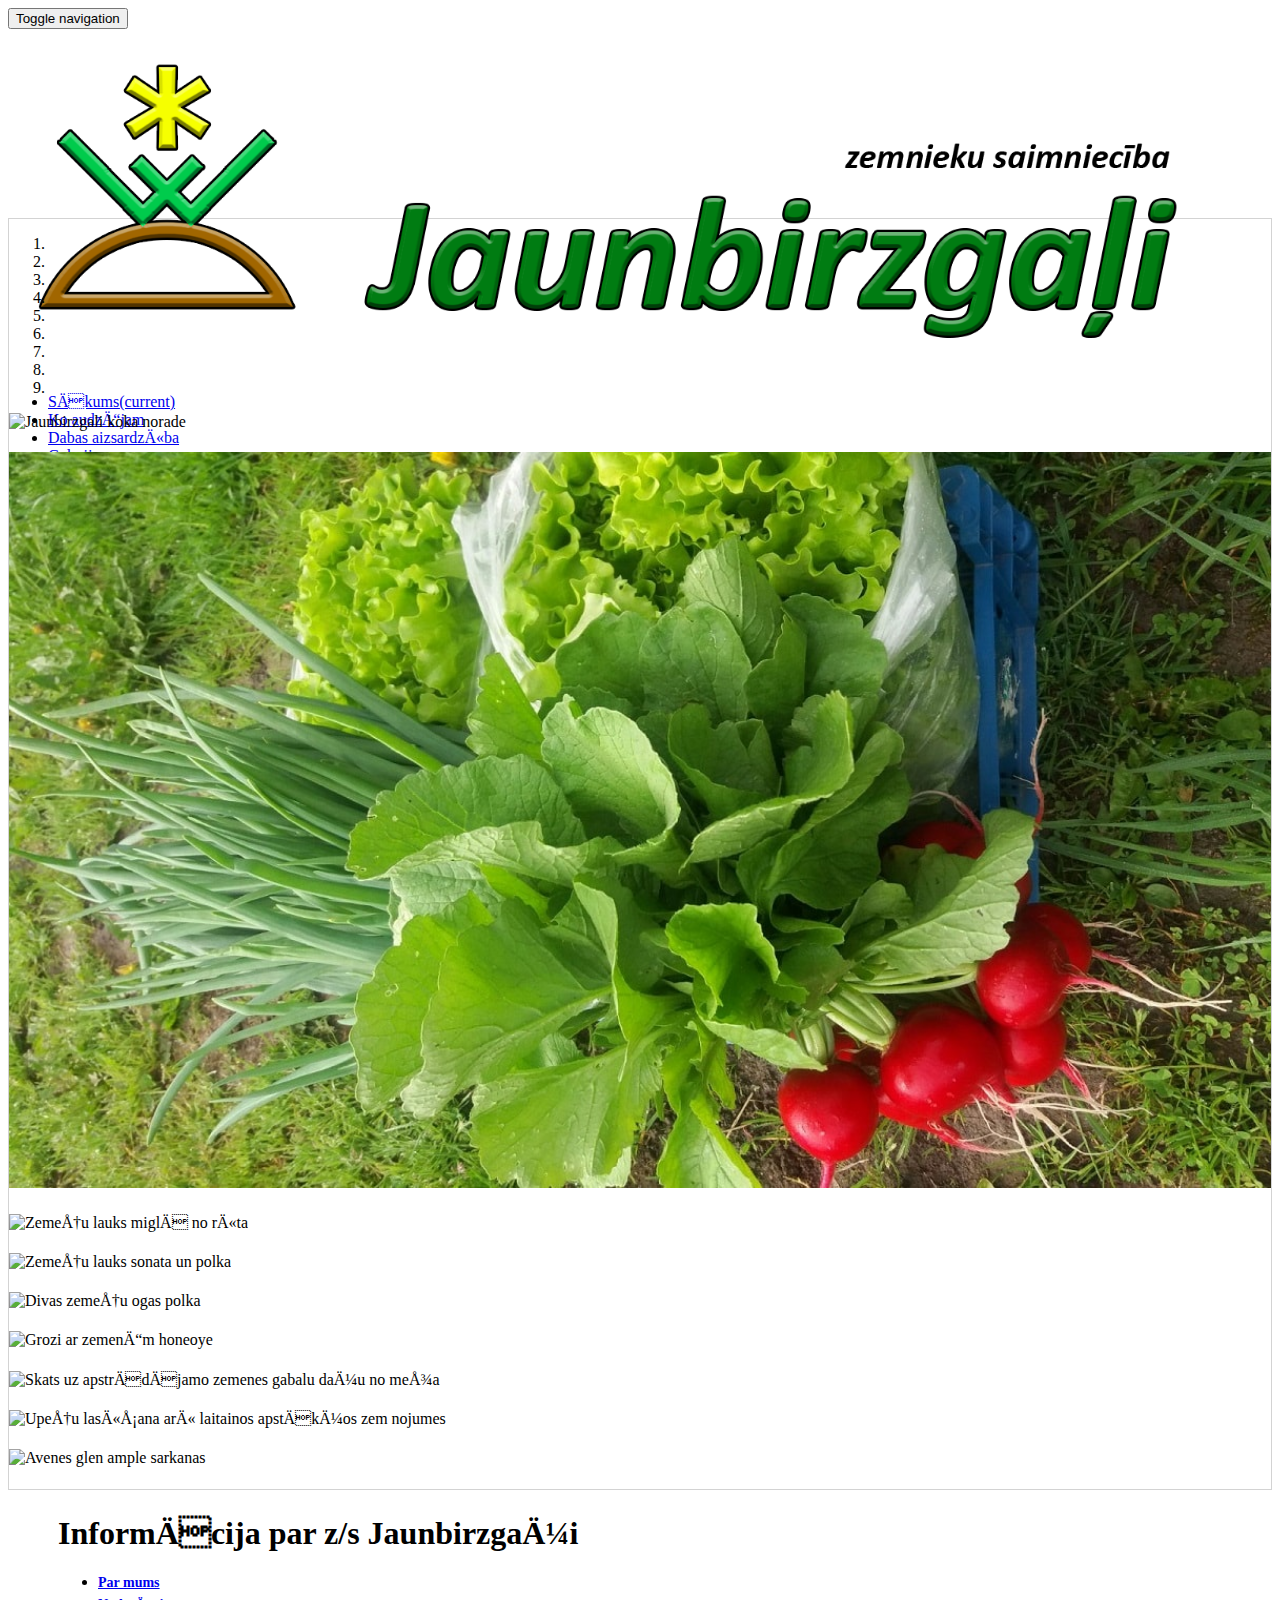
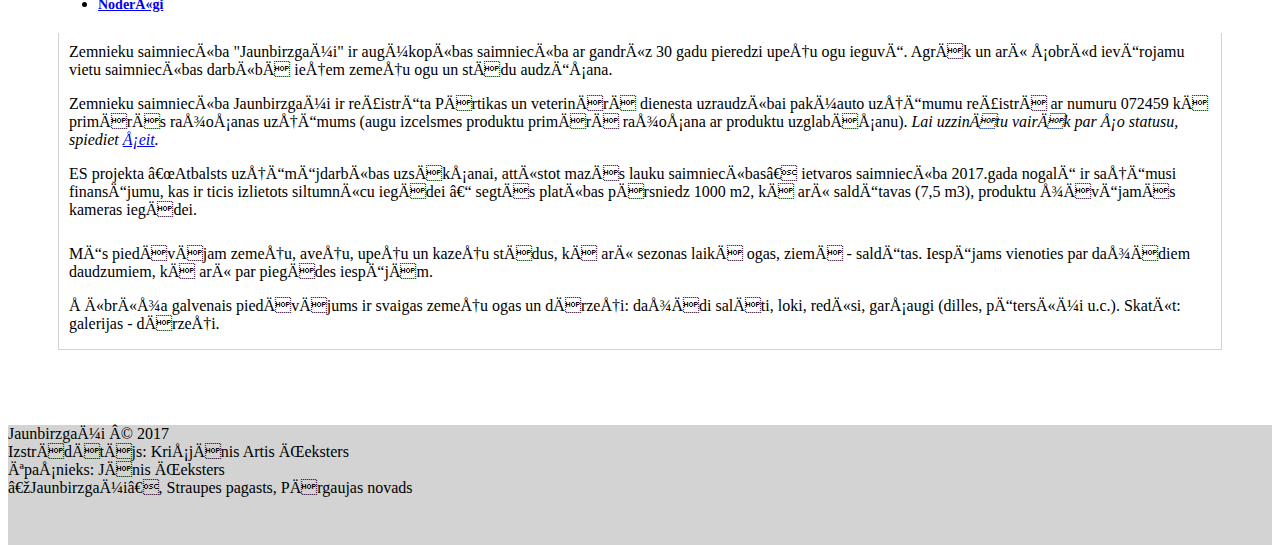
==== commit 5c45c98a: "galvenāsa lapas teksta izmaiņas" ====
--- a/index.html
+++ b/index.html
@@ -61,6 +61,7 @@
                     <li data-target="#carousel-example-generic" data-slide-to="6"></li>
                     <li data-target="#carousel-example-generic" data-slide-to="7"></li>
                     <li data-target="#carousel-example-generic" data-slide-to="8"></li>
+                    <!--<li data-target="#carousel-example-generic" data-slide-to="9"></li> -->
                   </ol>
                   <!-- Wrapper for slides -->
                   <div class="carousel-inner">
@@ -101,19 +102,19 @@
                       </div>
                     </div>
                     <div class="item">
-                      <img src="assets\img\Slider\Traktors_plauj_zali_eglu_lauka.jpg" alt="Traktors pļauj zāli egļu laukā">
-                      <div class="carousel-caption">
-                        <h4></h4>
-                      </div>
-                    </div>
-                    <div class="item">
-                      <img src="assets\img\Darzeni\Traktora_piekabe_pila_ar_sipoliem.jpg" alt="Traktora piekabe pila ar sīpoliem">
-                      <div class="carousel-caption">
-                        <h4></h4>
-                      </div>
-                    </div>
-                    <div class="item">
-                      <img src="assets\img\Darzeni\Spainis_pilns_ar_sipoliem.jpg" alt="Spainis pilns ar sīpoliem">
+                      <img src="assets\img\Slider\Skats_no_meza.jpg" alt="Skats uz apstrādājamo zemenes gabalu daļu no meža">
+                      <div class="carousel-caption">
+                        <h4></h4>
+                      </div>
+                    </div>
+                    <!--<div class="item">
+                      <img src="assets\img\Slider\Skats_no_augsas.jpg" alt="Skats uz apstrādājamo iepašumu no augšas">
+                      <div class="carousel-caption">
+                        <h4></h4>
+                      </div>
+                    </div> -->
+                    <div class="item">
+                      <img src="assets\img\Slider\Upenu_lasisana.jpg" alt="Upeņu lasīšana arī laitainos apstākļos zem nojumes">
                       <div class="carousel-caption">
                         <h4></h4>
                       </div>
@@ -171,13 +172,13 @@
       <!-- Tab panes -->
     <div class="tab-content">
           <div role="tabpanel" class="tab-pane fade in active" id="Pirmsakumi">
-          <p>Zemnieku saimniecība "Jaunbirzgaļi" ir augļkopības saimniecība ar gandrīz 30 gadu pieredzi upeņu ogu ieguvē. Agrāk un arī šobrīd ievērojamu vietu saimniecības darbībā ieņem zemeņu ogu un stādu audzēšana, pēdējā laikā arī dārzeņu raža vietējam patēriņam.</p>
+          <p>Zemnieku saimniecība "Jaunbirzgaļi" ir augļkopības saimniecība ar gandrīz 30 gadu pieredzi upeņu ogu ieguvē. Agrāk un arī šobrīd ievērojamu vietu saimniecības darbībā ieņem zemeņu ogu un stādu audzēšana.</p>
           <p>Zemnieku saimniecība Jaunbirzgaļi ir reģistrēta Pārtikas un veterinārā dienesta uzraudzībai pakļauto uzņēmumu reģistrā ar numuru 072459 kā primārās ražošanas uzņēmums (augu izcelsmes produktu primārā ražošana ar produktu uzglabāšanu). <i>Lai uzzinātu vairāk par šo statusu, spiediet <a target="_blank" href="https://www.zm.gov.lv/partikas-un-veterinarais-dienests/statiskas-lapas/augu-izcelsmes-produktu-primaras-razosanas-uznemumos?id=7684#jump">šeit</a>.</i></p>
+          <p>ES projekta “Atbalsts uzņēmējdarbības uzsākšanai, attīstot mazās lauku saimniecības” ietvaros saimniecība 2017.gada nogalē ir saņēmusi finansējumu, kas ir ticis izlietots siltumnīcu iegādei – segtās platības pārsniedz 1000 m2, kā arī saldētavas (7,5 m3), produktu žāvējamās kameras iegādei.</p>
         </div>
           <div role="tabpanel" class="tab-pane fade" id="Noderigi">
           <p>Mēs piedāvājam zemeņu, aveņu, upeņu un kazeņu stādus, kā arī sezonas laikā ogas, ziemā - saldētas. Iespējams vienoties par dažādiem daudzumiem, kā arī par piegādes iespējām.</p>
-          <p>Pagaidām esam tirgojušies tikai Straupes tirdziņā(neregulāri) un Cēsu tirgus placī(neregulāri) ar svaigām ogām un stādiem. Plānojam tirgot vēl dārzeņus.</p>          
-          <p>Šobrīd augšanas stadijā ir arī dažādi dārzeņi, par ko informācija sekos.</p>
+          <p>Šībrīža galvenais piedāvājums ir svaigas zemeņu ogas un dārzeņi: dažādi salāti, loki, redīsi, garšaugi (dilles, pētersīļi u.c.). Skatīt: galerijas - dārzeņi.</p>
         </div>
           <!-- <div role="tabpanel" class="tab-pane fade" id="Tirgus">Pagaidām esam tirgojušies tikai Straupes tirdziņā un Cēsu tirgus placī ar svaigām zemenēm, upenēm un avenēm. Esam arī pārdevuši zemeņu stādus, upeņu stādus un aveņu stādus. Plānojam tirgot vēl burkānus, sīpolus un cidonijas.<br> Pastāv arī piegādes iespējas.
         </div>
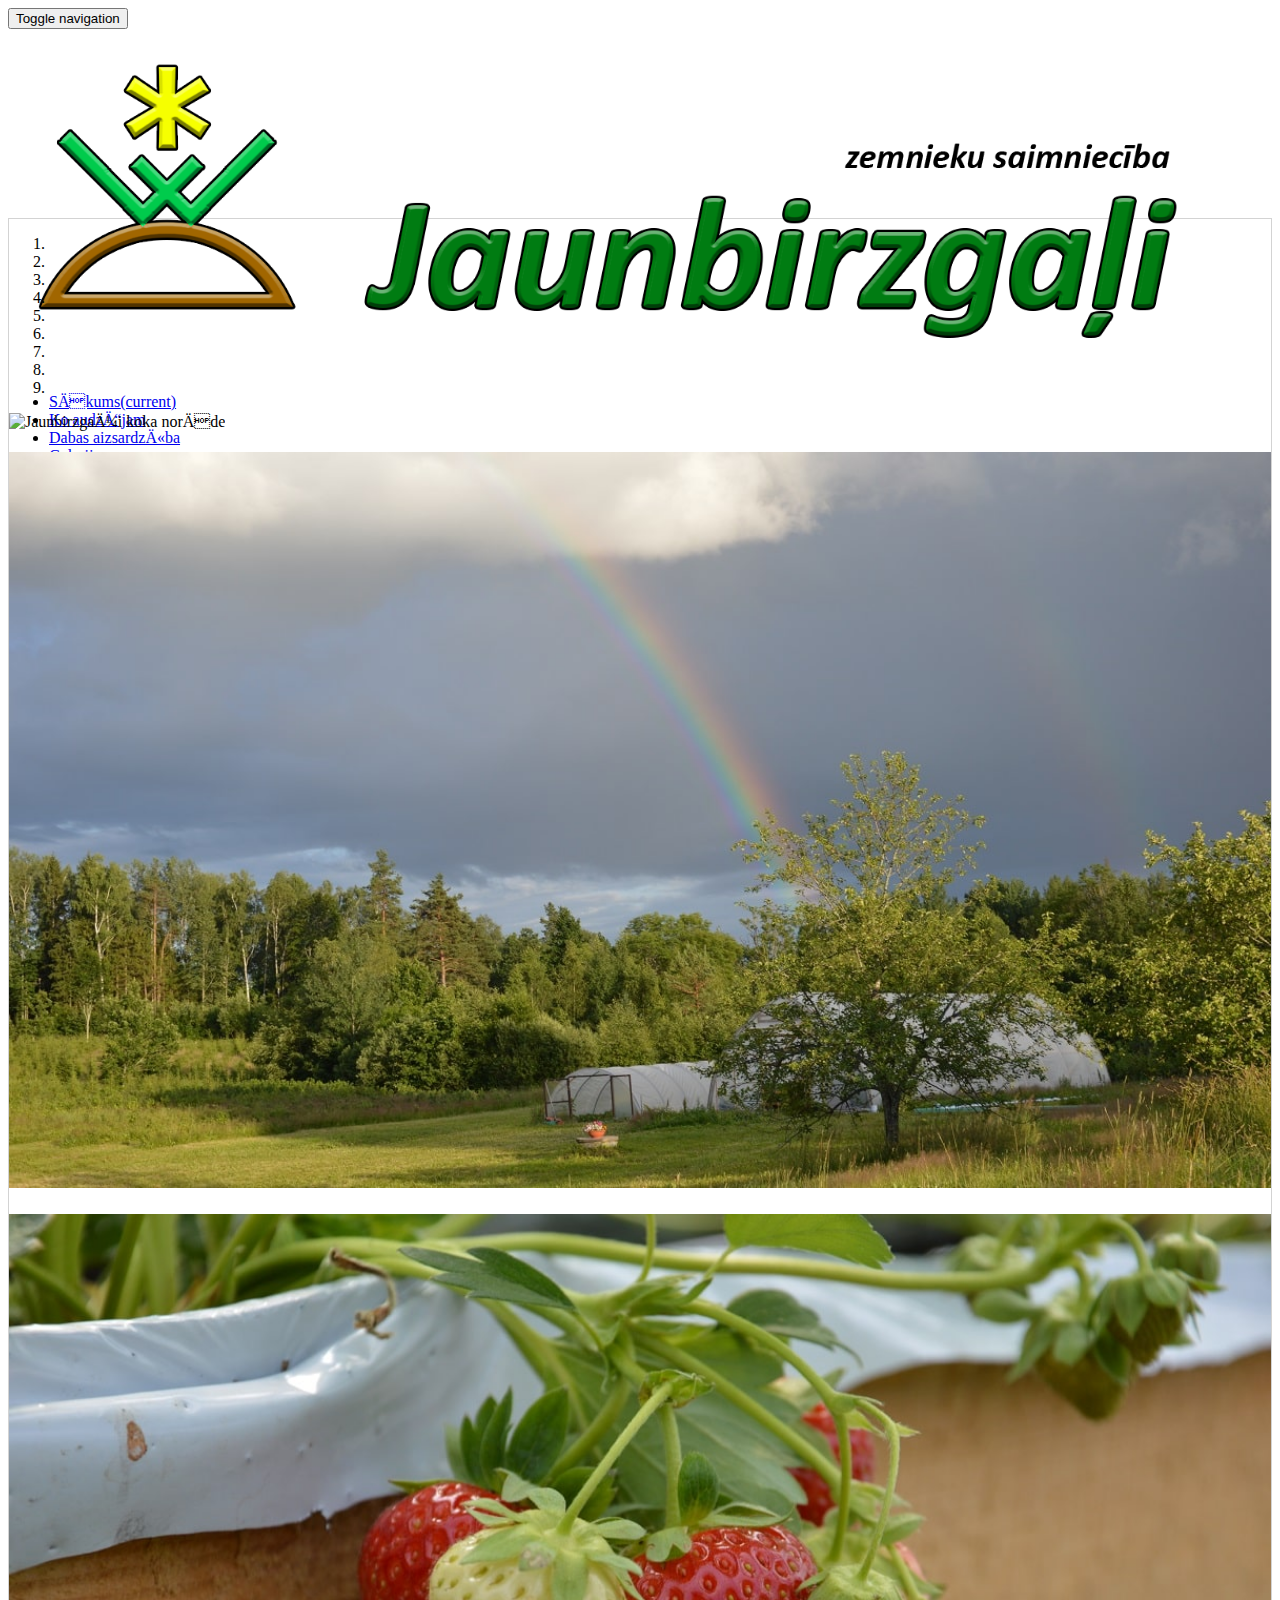
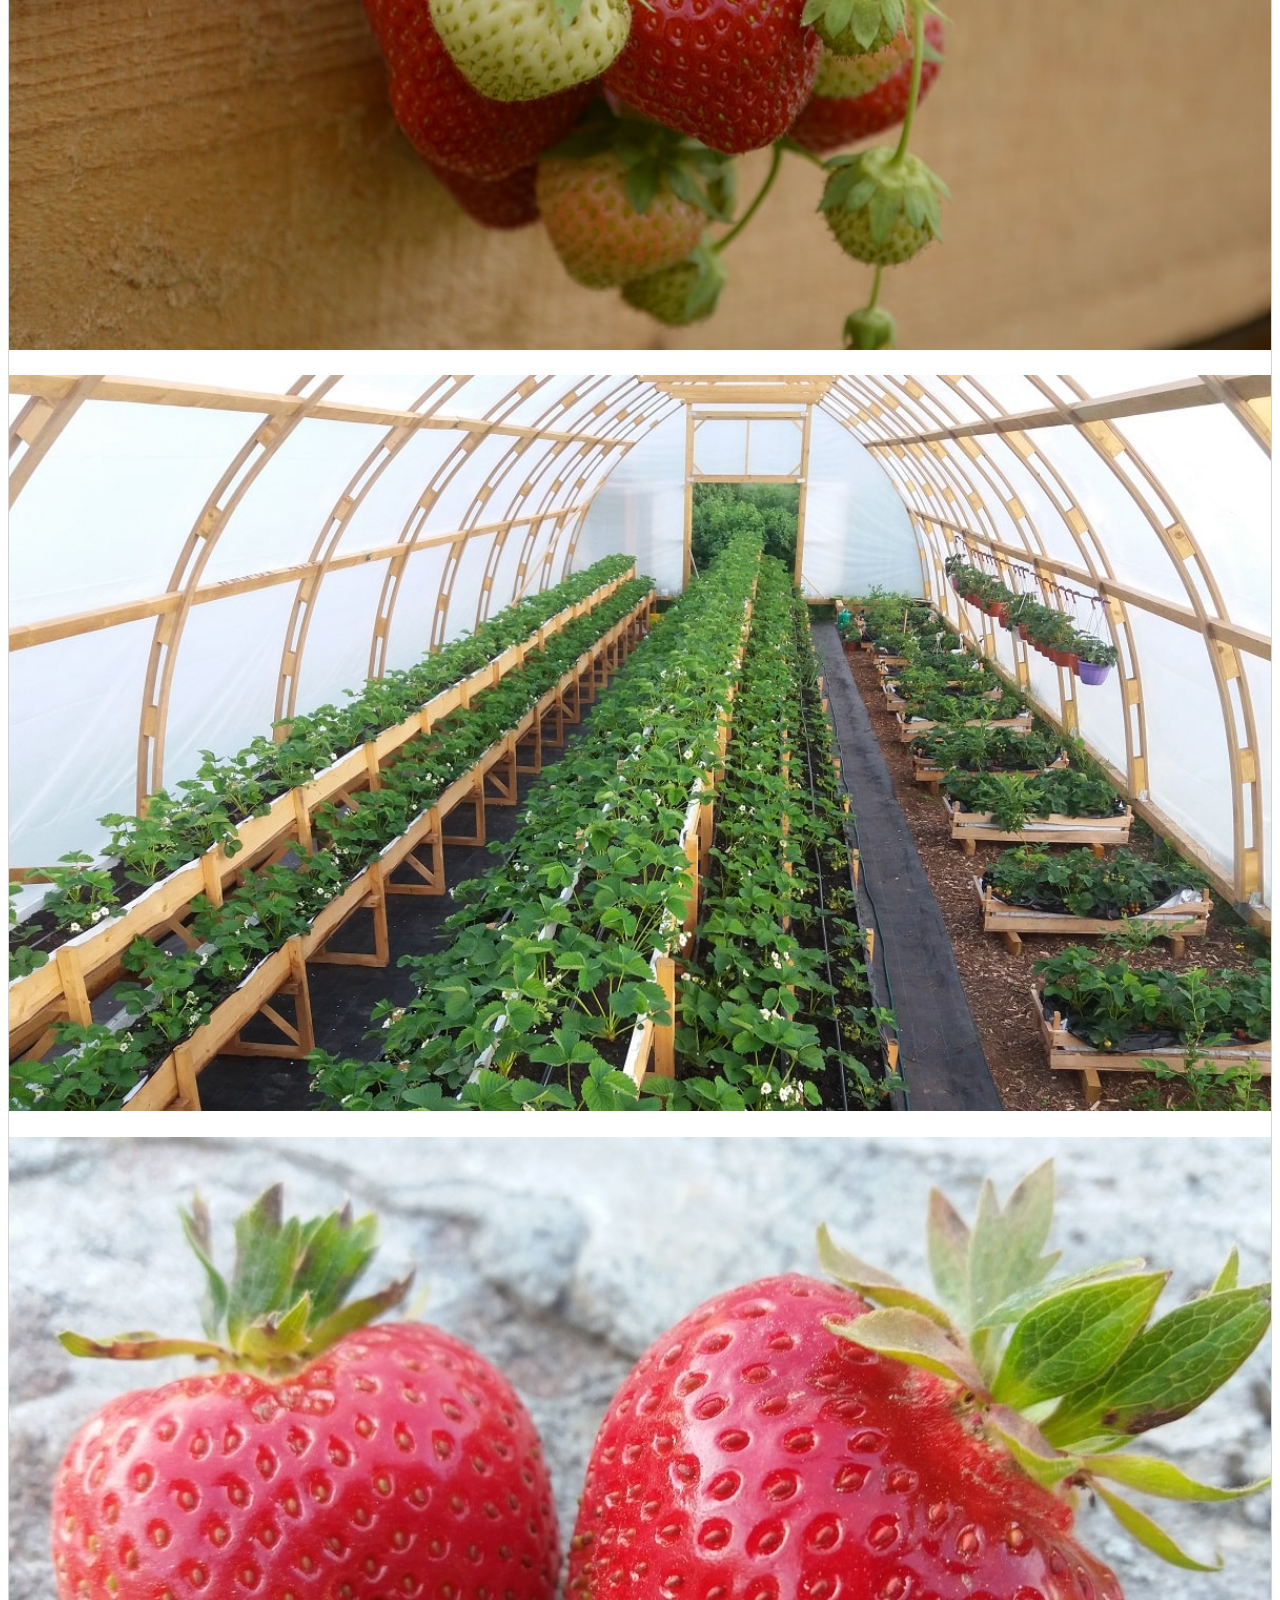
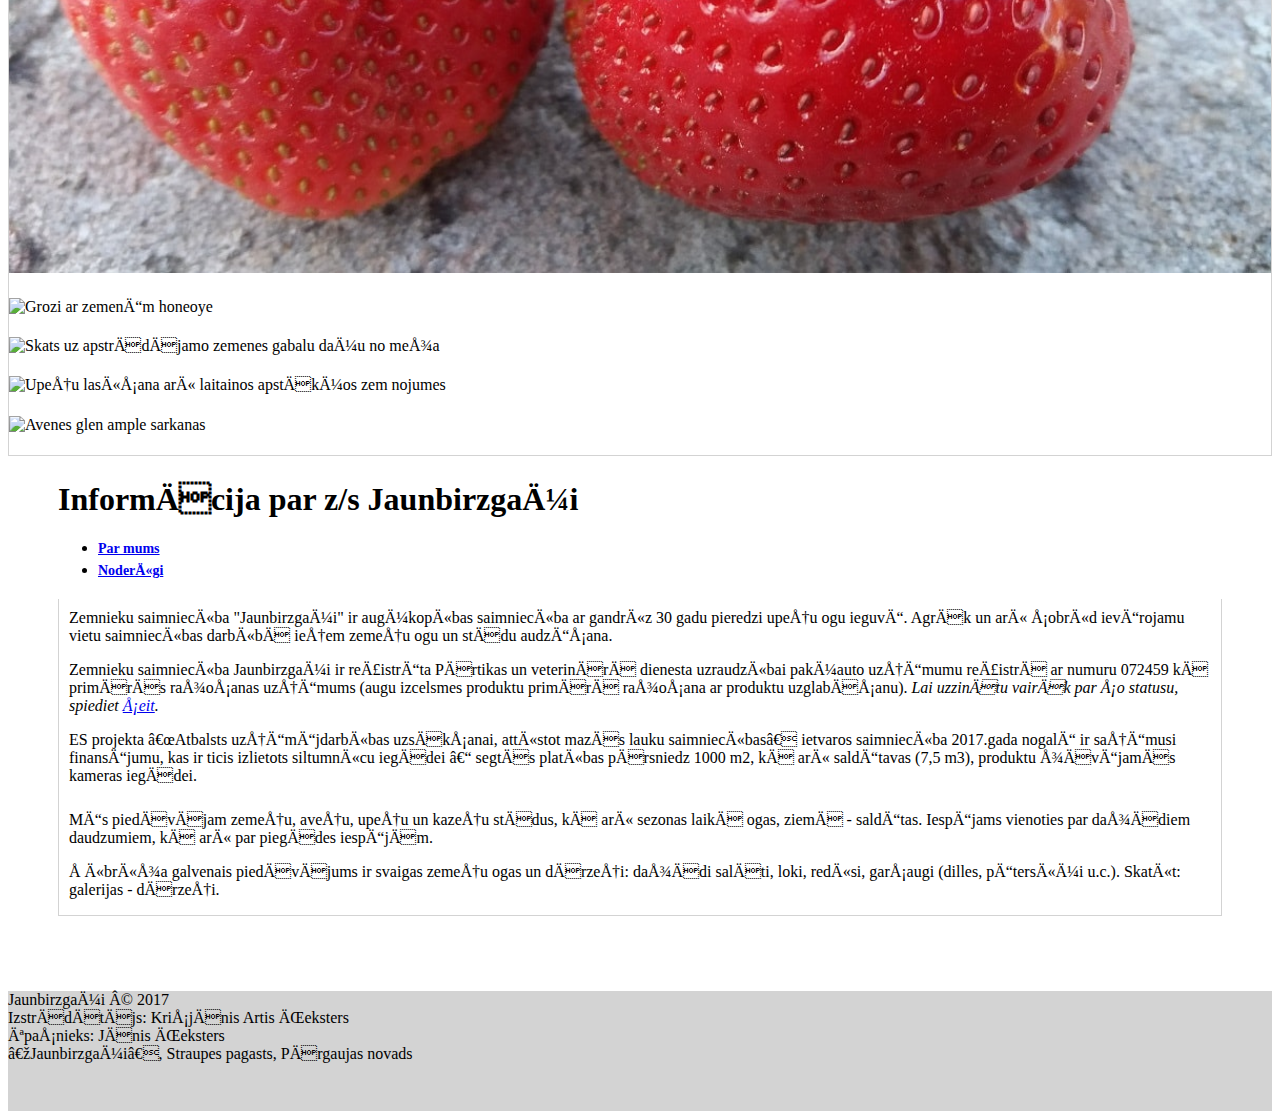
==== commit d9d64e58: "Attēlu maiņa" ====
--- a/index.html
+++ b/index.html
@@ -66,31 +66,31 @@
                   <!-- Wrapper for slides -->
                   <div class="carousel-inner">
                     <div class="item active">
-                      <img src="assets\img\Slider\Jaunbirzgali_koka_norade.JPG" alt="Jaunbirzgali koka norade">
-                      <div class="carousel-caption">
-                        <h4></h4>
-                      </div>
-                    </div>
-                    <div class="item">
-                      <img src="assets\img\Slider\Redisi_loki_salati.jpg" alt="Svaigi redīsi, loki, salāti, pārdodam vairumā">
+                      <img src="assets\img\Slider\Jaunbirzgali_koka_norade.JPG" alt="Jaunbirzgaļi koka norāde">
+                      <div class="carousel-caption">
+                        <h4></h4>
+                      </div>
+                    </div>
+                    <div class="item">
+                      <img src="assets\img\Slider\Zemenu_siltumnicas_pa_gabalu.jpg" alt="Zemeņu siltumnīcas pa gabalu ar varavīksni fona">
                       <div class="carousel-caption">
                         <h4></h4>
                       </div>
                     </div>
                      <div class="item">
-                      <img src="assets\img\zemenes\Zemenu_lauks_migla_no_rita.jpg" alt="Zemeņu lauks miglā no rīta">
-                      <div class="carousel-caption">
-                        <h4></h4>
-                      </div>
-                    </div>
-                    <div class="item">
-                      <img src="assets\img\zemenes\Zemenu_lauks_sonata_un_polka.jpg" alt="Zemeņu lauks sonata un polka">
-                      <div class="carousel-caption">
-                        <h4></h4>
-                      </div>
-                    </div>
-                    <div class="item">
-                      <img src="assets\img\zemenes\Daivas_zemenu_ogas_polka.jpg" alt="Divas zemeņu ogas polka">
+                      <img src="assets\img\zemenes\Zemenu_ogas_augusas_plauktos.jpg" alt="Zemeņu ogas augušas plauktos siltumnīcā">
+                      <div class="carousel-caption">
+                        <h4></h4>
+                      </div>
+                    </div>
+                    <div class="item">
+                      <img src="assets\img\zemenes\Zemenu_stadu_plaukti_siltumnica_no_otras_puses.jpg" alt="Zemeņu stādu plauktu kopskats siltumnīcā">
+                      <div class="carousel-caption">
+                        <h4></h4>
+                      </div>
+                    </div>
+                    <div class="item">
+                      <img src="assets\img\zemenes\Divas_zemenu_ogas_polka.jpg" alt="Divas zemeņu ogas polka">
                       <div class="carousel-caption">
                         <h4></h4>
                       </div>
--- a/assets/css/custom.min.css
+++ b/assets/css/custom.min.css
@@ -1 +1 @@
-.fixed-canvas{position:absolute;z-index:-1}.container.theme-showcase{margin-top:50px;padding-top:20px;top:50px;background-color:#fff}a.left.carousel-control{cursor:url(../img/arrow-left.png),default;width:50%;background-image:none}a.right.carousel-control{cursor:url(../img/arrow-right.png),default;width:50%;background-image:none}.material-icons{position:relative;top:5px}#Tab_transition{margin:50px}.navbar-brand{padding-top:0;width:400px}.navbar-brand img{width:100%}.navbar.navbar-default.navbar-fixed-top{height:95px}.container.theme-showcase{margin-top:95px}.nav.navbar-nav.navbar-right{margin-top:44px;background-color:#f8f8f8}.item img{width:100%}.hide-bullets{list-style:none;margin-left:-40px;margin-top:20px}.thumbnail{padding:0}.carousel-inner>.item>img,.carousel-inner>.item>a>img{width:100%}#carousel-bounding-box{padding-right:0;padding-left:0;padding-top:15px}#Tab_transition{margin:10px 50px 50px}#Kontkti_saimn{float:right}.page-header{margin-top:-20px}iframe{width:100%;height:500px}.KoAudzejamHead{margin-top:50px}.navbar-default .navbar-collapse,.navbar-default .navbar-form{border-color:transparent}.bg-lightgray{background-color:LightGray}@media (min-width: 992px) and (max-width: 1200px){.navbar-brand{padding-top:0;width:300px}.navbar.navbar-default.navbar-fixed-top{height:75px}.container.theme-showcase{margin-top:75px}.nav.navbar-nav.navbar-right{margin-top:24px}}.hiddenArrows{display:none}@media (max-width: 991.5px){.carousel-control2.left{background-image:-webkit-linear-gradient(left,rgba(0,0,0,.5) 0,rgba(0,0,0,.0001) 100%);background-image:-o-linear-gradient(left,rgba(0,0,0,.7) 0,rgba(0,0,0,.0001) 100%);background-image:-webkit-gradient(linear,left top,right top,from(rgba(0,0,0,.5)),to(rgba(0,0,0,.0001)));background-image:linear-gradient(to right,rgba(0,0,0,.7) 0,rgba(0,0,0,.0001) 100%);filter:progid:DXImageTransform.Microsoft.gradient(startColorstr='#80000000',endColorstr='#00000000',GradientType=1);background-repeat:repeat-x}.carousel-control2.right{right:0;left:auto;background-image:-webkit-linear-gradient(left,rgba(0,0,0,.0001) 0,rgba(0,0,0,.5) 100%);background-image:-o-linear-gradient(left,rgba(0,0,0,.0001) 0,rgba(0,0,0,.5) 100%);background-image:-webkit-gradient(linear,left top,right top,from(rgba(0,0,0,.0001)),to(rgba(0,0,0,.5)));background-image:linear-gradient(to right,rgba(0,0,0,.0001) 0,rgba(0,0,0,.5) 100%);filter:progid:DXImageTransform.Microsoft.gradient(startColorstr='#00000000',endColorstr='#80000000',GradientType=1);background-repeat:repeat-x}.carousel-control2{position:absolute;top:0;bottom:0;width:20%}.carousel-control .glyphicon-chevron-right{right:25%;margin-right:-10px}.carousel-control .glyphicon-chevron-left{left:25%;margin-left:-10px}.shownArrows{display:none!important}.hiddenArrows{display:block}.navbar-header{float:none}.navbar-left,.navbar-right{float:none!important}.navbar-toggle{display:block}.navbar-collapse{border-top:1px solid transparent;box-shadow:inset 0 1px 0 rgba(255,255,255,0.1)}.navbar-fixed-top{top:0;border-width:0 0 1px}.navbar-collapse.collapse{display:none!important}.navbar-nav{float:none!important;margin-top:7.5px}.navbar-nav>li{float:none}.navbar-nav>li>a{padding-top:10px;padding-bottom:10px}.collapse.in{display:block!important}}.table.table-striped{border-bottom:1px solid #d3d3d3}.carousel.slide{border:1px solid lightgray;margin-bottom:25px}.tab-content{border:1px solid lightgray;border-top:none}.tab-pane.fade p:first-child{padding-top:10px}.tab-pane.fade p{padding:0 10px}.copyrights{margin-top:25px}h2{font-size:14px;margin:0 auto;height:20px}.carousel-caption{text-shadow:-1px 0 black,0 1px black,1px 0 black,0 -1px #000}h3{text-align:center;text-decoration:underline;color:#d86666}html,body{height:100%}#main{overflow:auto;padding-bottom:120px}#wrap{min-height:100%}footer{position:relative;margin-top:-120px;height:120px;clear:both}body:before{content:"";height:100%;float:left;width:0;margin-top:-32767px}+.fixed-canvas{position:absolute;z-index:-1}.container.theme-showcase{margin-top:50px;padding-top:20px;top:50px;background-color:#fff}a.left.carousel-control{cursor:url(../img/arrow-left.png),default;width:50%;background-image:none}a.right.carousel-control{cursor:url(../img/arrow-right.png),default;width:50%;background-image:none}.material-icons{position:relative;top:5px}#Tab_transition{margin:50px}.navbar-brand{padding-top:0;width:400px}.navbar-brand img{width:100%}.navbar.navbar-default.navbar-fixed-top{height:95px}.container.theme-showcase{margin-top:95px}.nav.navbar-nav.navbar-right{margin-top:44px;background-color:#f8f8f8;}.item img{width:100%}.hide-bullets{list-style:none;margin-left:-40px;margin-top:20px}.thumbnail{padding:0}.carousel-inner>.item>img,.carousel-inner>.item>a>img{width:100%}#carousel-bounding-box{padding-right:0;padding-left:0;padding-top:15px}#Tab_transition{margin:10px 50px 50px}#Kontkti_saimn{float:right}.page-header{margin-top:-20px}iframe{width:100%;height:500px}.KoAudzejamHead{margin-top:50px}.navbar-default .navbar-collapse,.navbar-default .navbar-form{border-color:transparent}.bg-lightgray{background-color:LightGray}@media (min-width: 992px) and (max-width: 1200px){.navbar-brand{padding-top:0;width:300px}.navbar.navbar-default.navbar-fixed-top{height:75px}.container.theme-showcase{margin-top:75px}.nav.navbar-nav.navbar-right{margin-top:24px}}.hiddenArrows{display:none}@media (max-width: 991.5px){.carousel-control2.left{background-image:-webkit-linear-gradient(left,rgba(0,0,0,.5) 0,rgba(0,0,0,.0001) 100%);background-image:-o-linear-gradient(left,rgba(0,0,0,.7) 0,rgba(0,0,0,.0001) 100%);background-image:-webkit-gradient(linear,left top,right top,from(rgba(0,0,0,.5)),to(rgba(0,0,0,.0001)));background-image:linear-gradient(to right,rgba(0,0,0,.7) 0,rgba(0,0,0,.0001) 100%);filter:progid:DXImageTransform.Microsoft.gradient(startColorstr='#80000000',endColorstr='#00000000',GradientType=1);background-repeat:repeat-x}.carousel-control2.right{right:0;left:auto;background-image:-webkit-linear-gradient(left,rgba(0,0,0,.0001) 0,rgba(0,0,0,.5) 100%);background-image:-o-linear-gradient(left,rgba(0,0,0,.0001) 0,rgba(0,0,0,.5) 100%);background-image:-webkit-gradient(linear,left top,right top,from(rgba(0,0,0,.0001)),to(rgba(0,0,0,.5)));background-image:linear-gradient(to right,rgba(0,0,0,.0001) 0,rgba(0,0,0,.5) 100%);filter:progid:DXImageTransform.Microsoft.gradient(startColorstr='#00000000',endColorstr='#80000000',GradientType=1);background-repeat:repeat-x}.carousel-control2{position:absolute;top:0;bottom:0;width:20%}.carousel-control .glyphicon-chevron-right{right:25%;margin-right:-10px}.carousel-control .glyphicon-chevron-left{left:25%;margin-left:-10px}.shownArrows{display:none!important}.hiddenArrows{display:block}.navbar-header{float:none}.navbar-left,.navbar-right{float:none!important}.navbar-toggle{display:block}.navbar-collapse{border-top:1px solid transparent;box-shadow:inset 0 1px 0 rgba(255,255,255,0.1)}.navbar-fixed-top{top:0;border-width:0 0 1px}.navbar-collapse.collapse{display:none!important}.navbar-nav{float:none!important;margin-top:7.5px}.navbar-nav>li{float:none}.navbar-nav>li>a{padding-top:10px;padding-bottom:10px}.collapse.in{display:block!important}}.table.table-striped{border-bottom:1px solid #d3d3d3}.carousel.slide{border:1px solid lightgray;margin-bottom:25px}.tab-content{border:1px solid lightgray;border-top:none}.tab-pane.fade p:first-child{padding-top:10px}.tab-pane.fade p{padding:0 10px}.copyrights{margin-top:25px}h2{font-size:14px;margin:0 auto;height:20px}.carousel-caption{text-shadow:-1px 0 black,0 1px black,1px 0 black,0 -1px #000}h3{text-align:center;text-decoration:underline;color:#d86666}html,body{height:100%}#main{overflow:auto;padding-bottom:120px}#wrap{min-height:100%}footer{position:relative;margin-top:-120px;height:120px;clear:both}body:before{content:"";height:100%;float:left;width:0;margin-top:-32767px}.nav.navbar-nav.navbar-right{border:solid 1px lightgray;border-top:none;}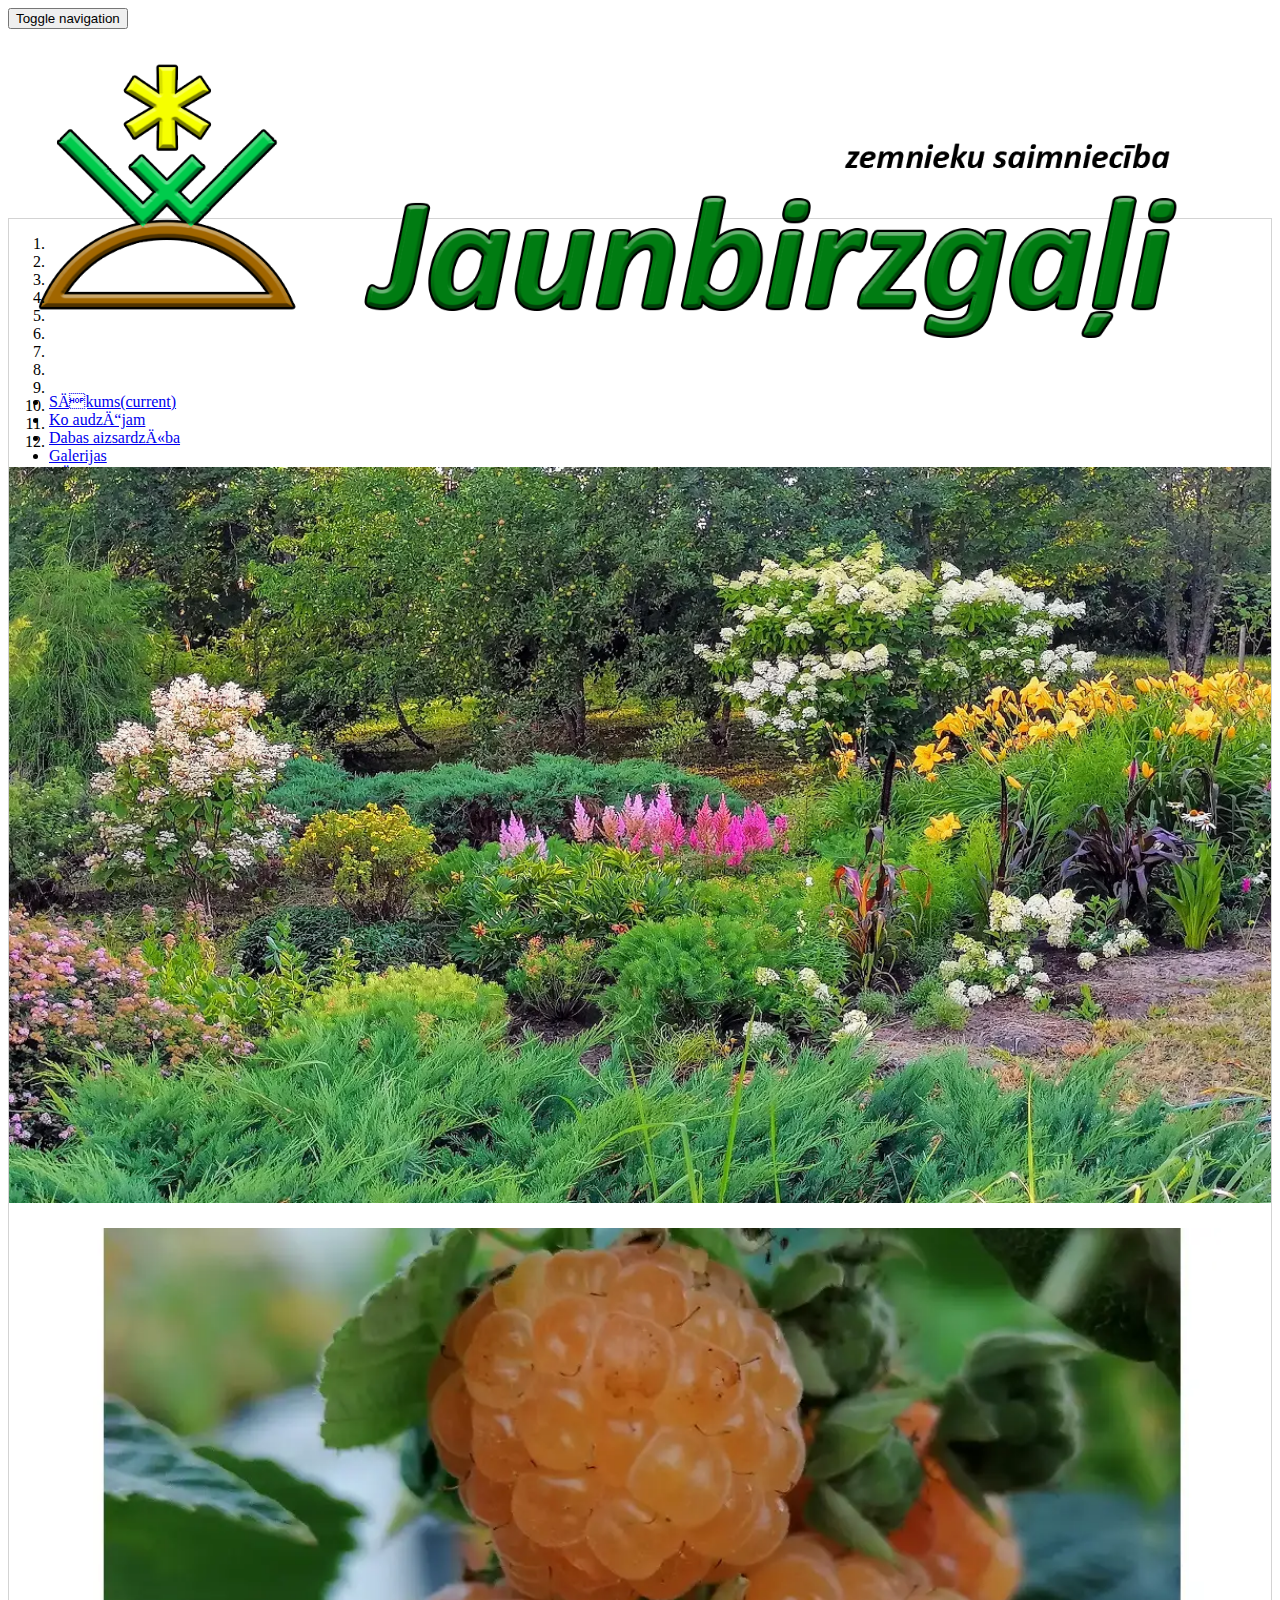
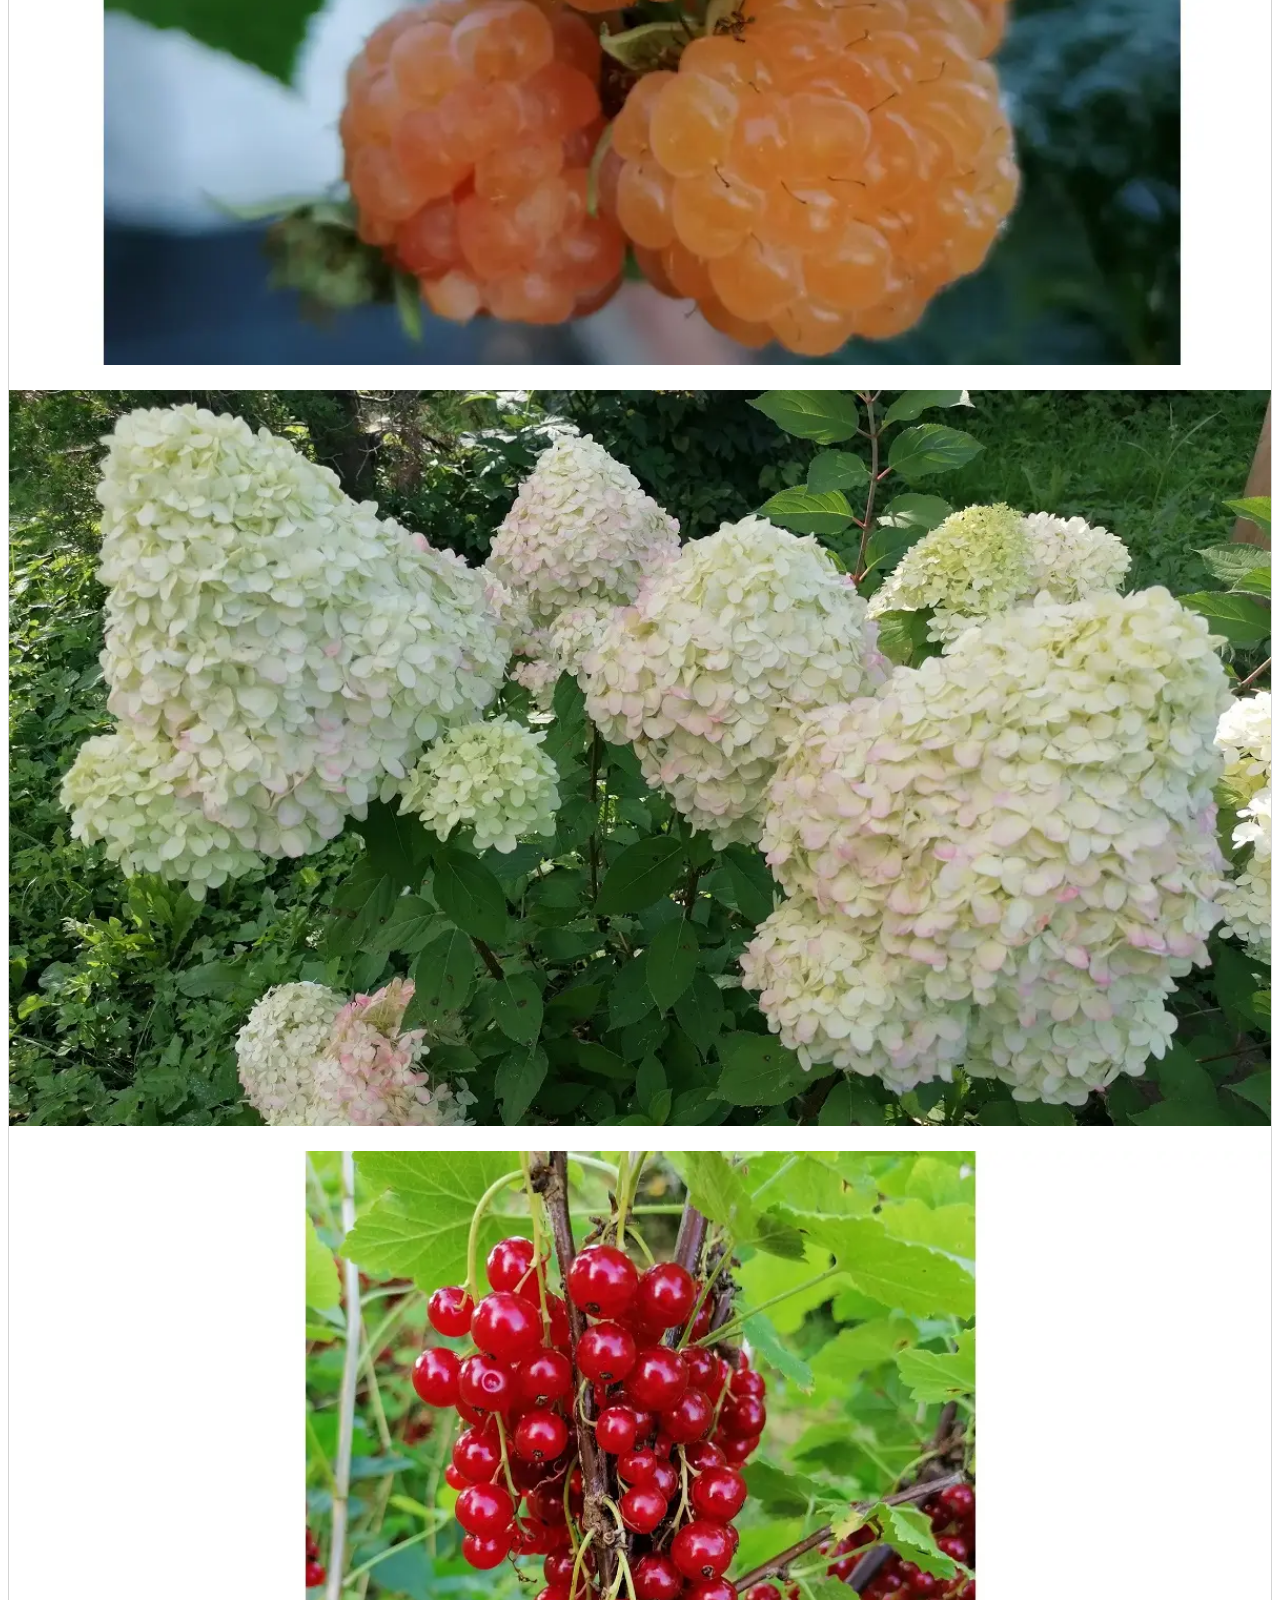
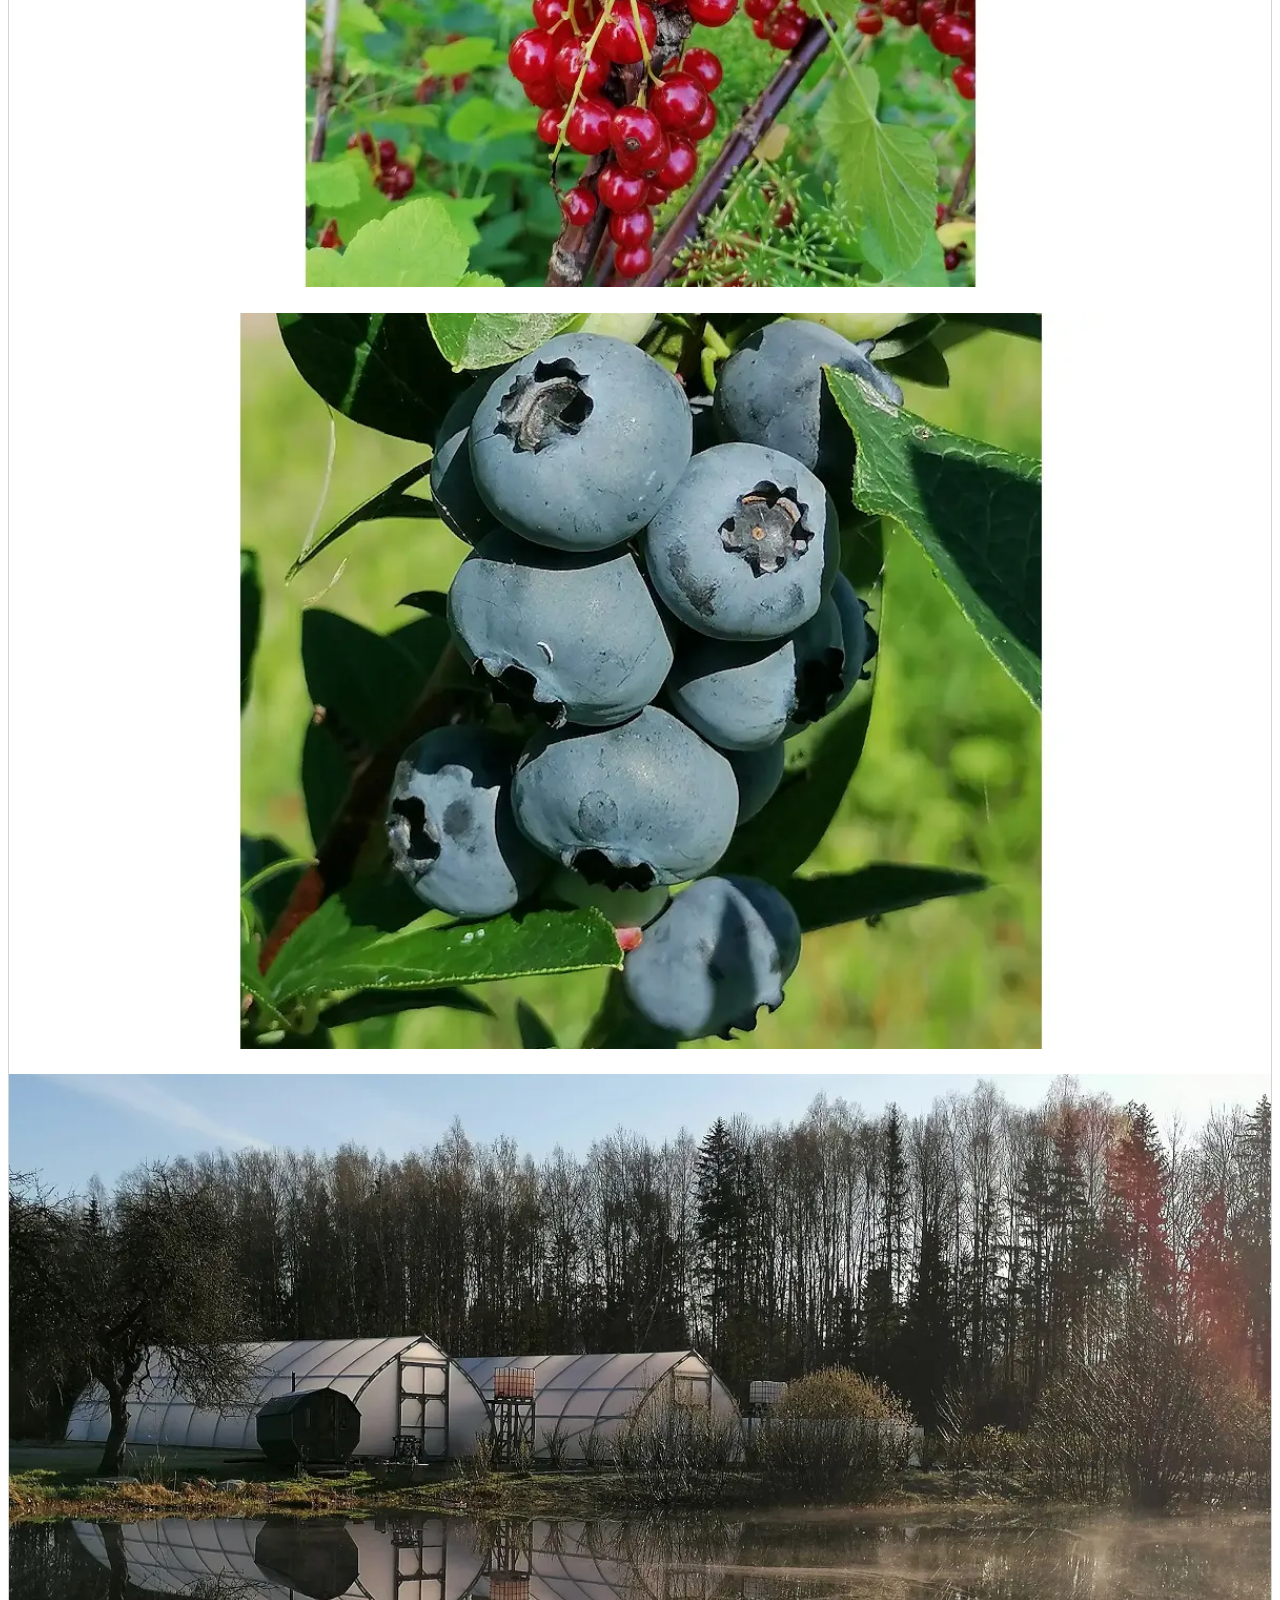
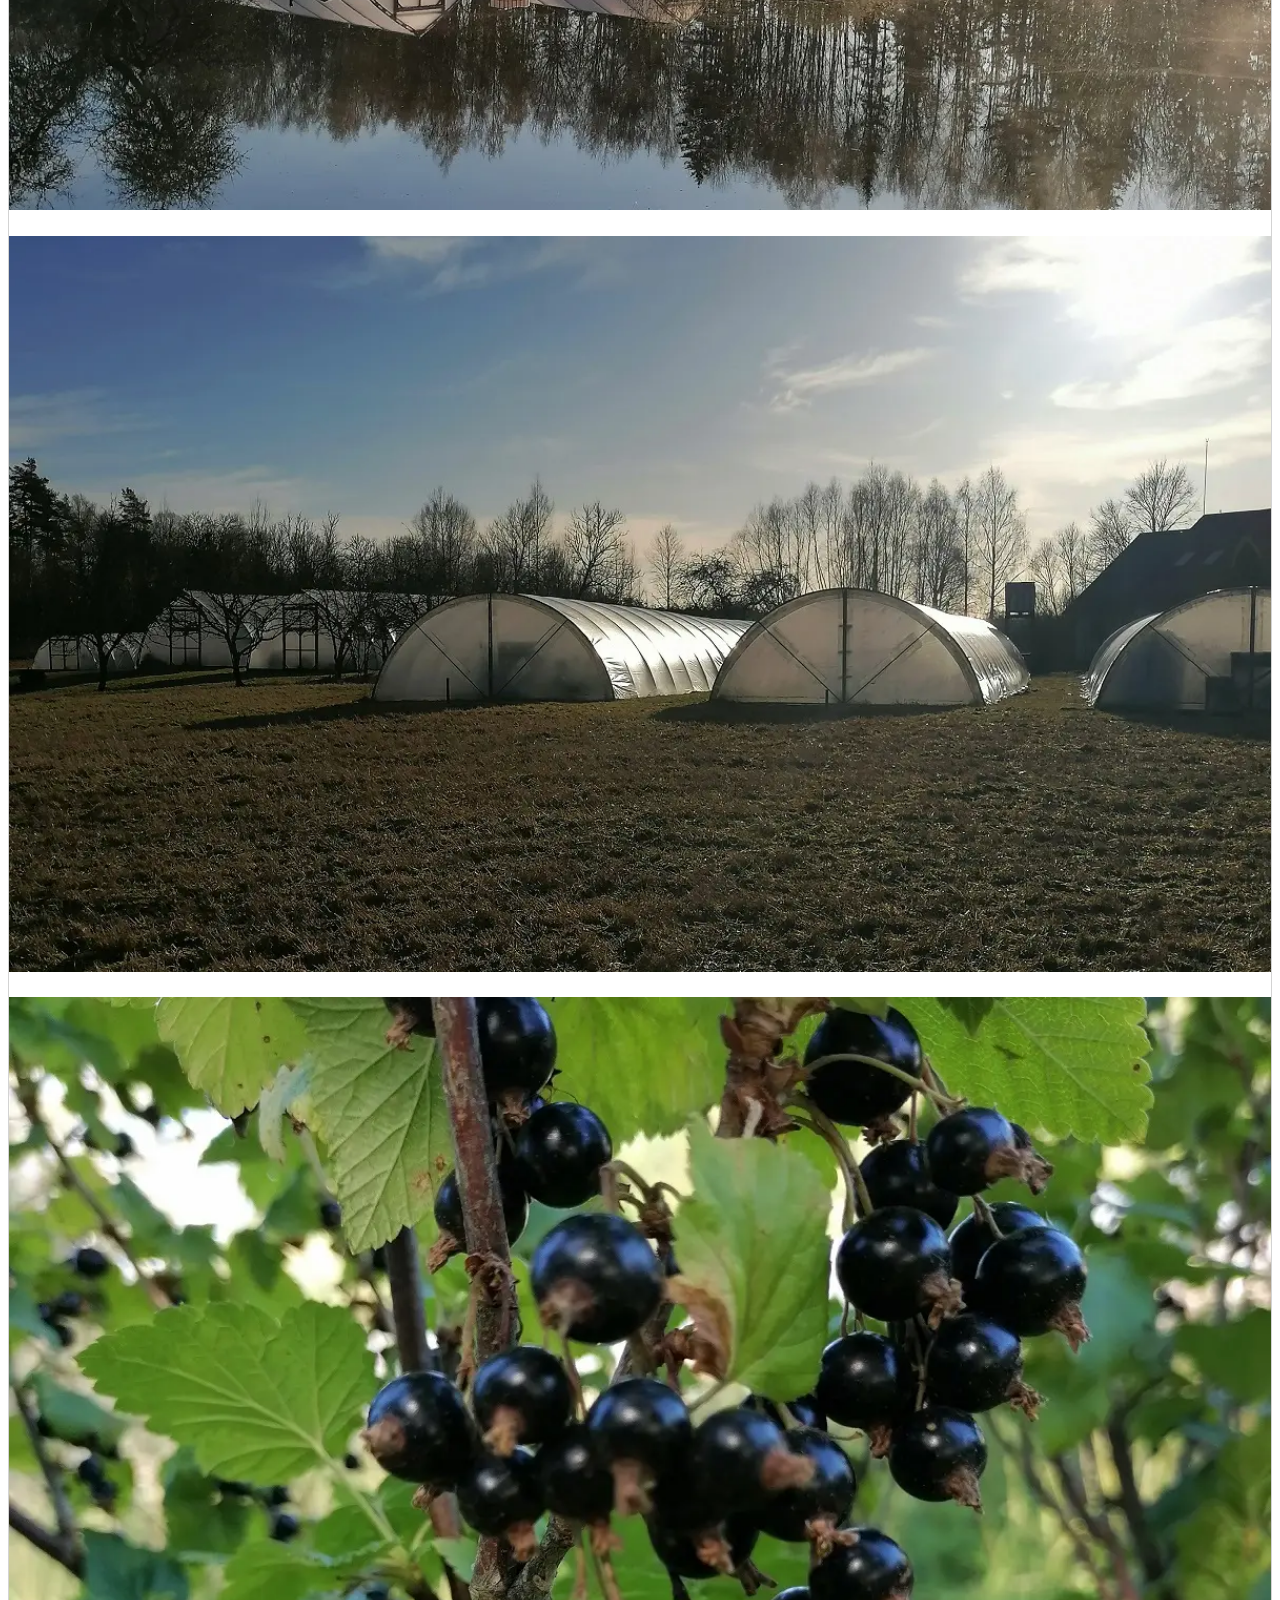
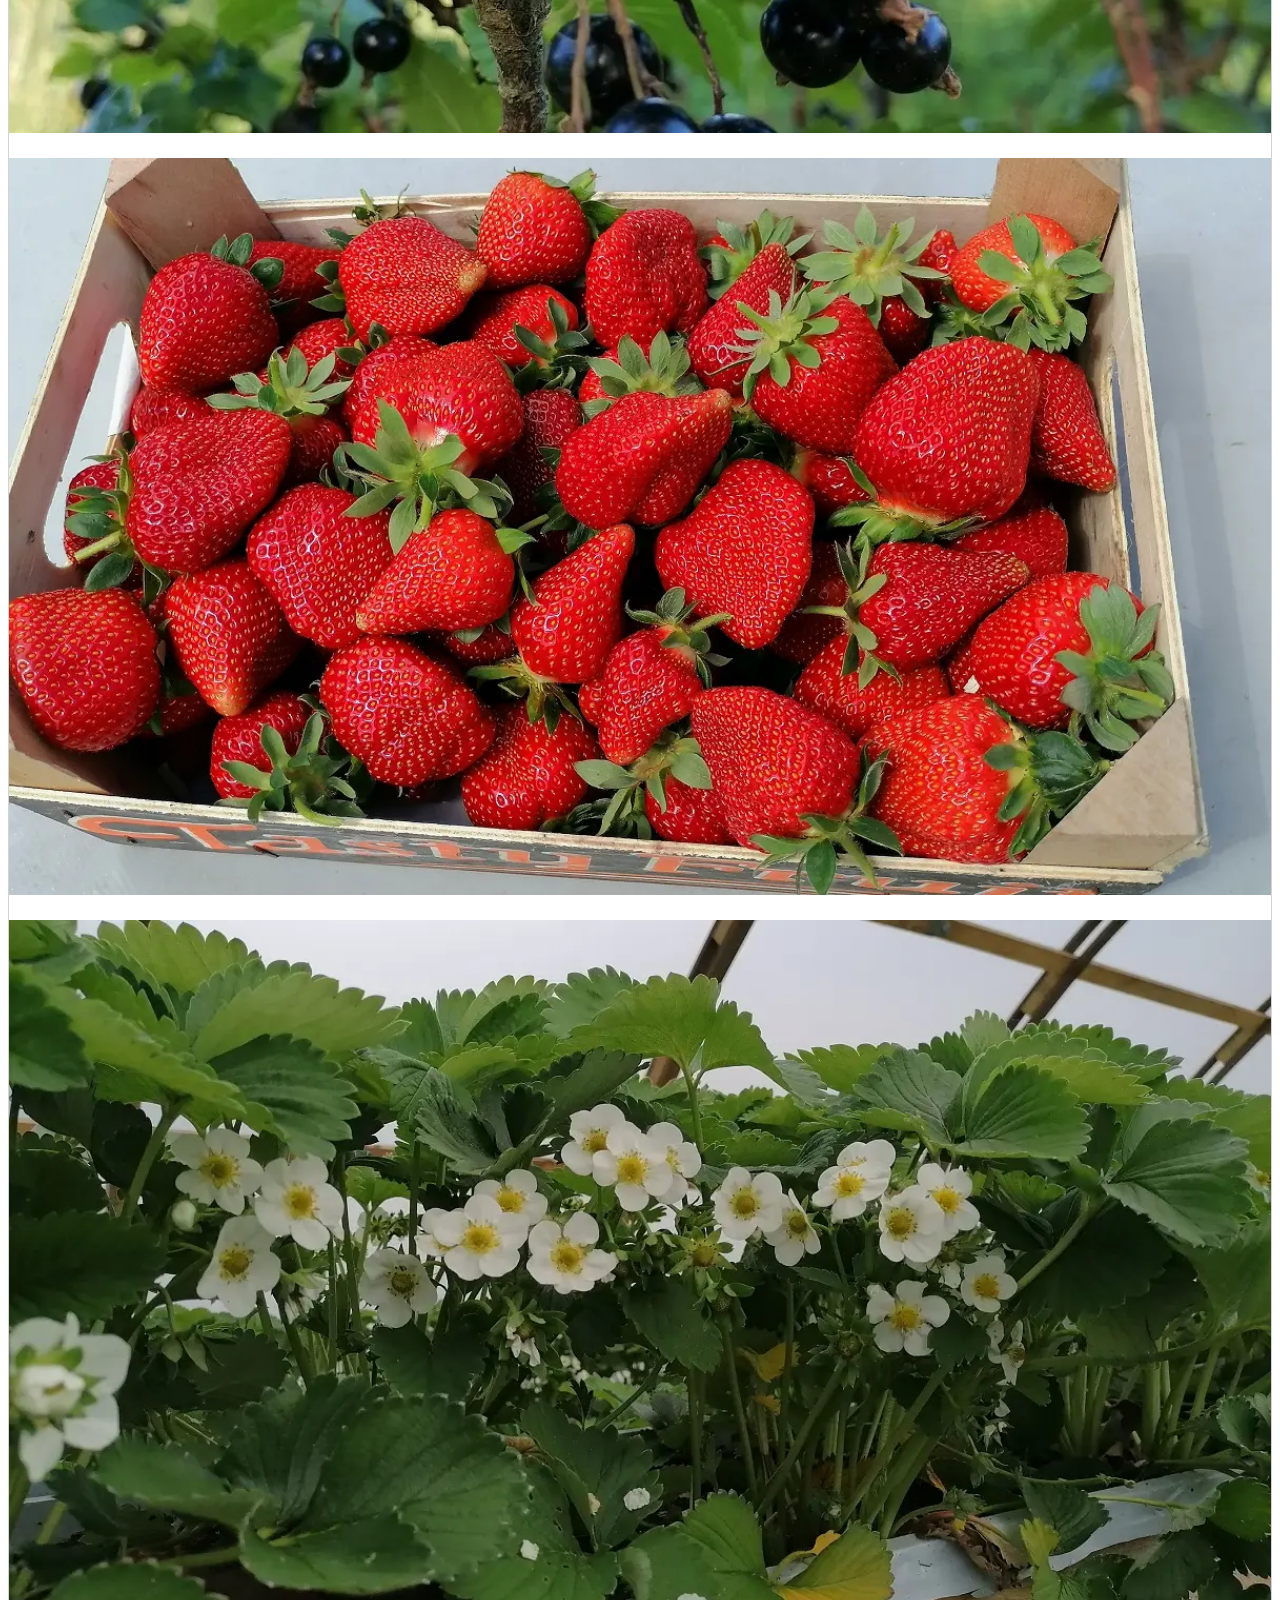
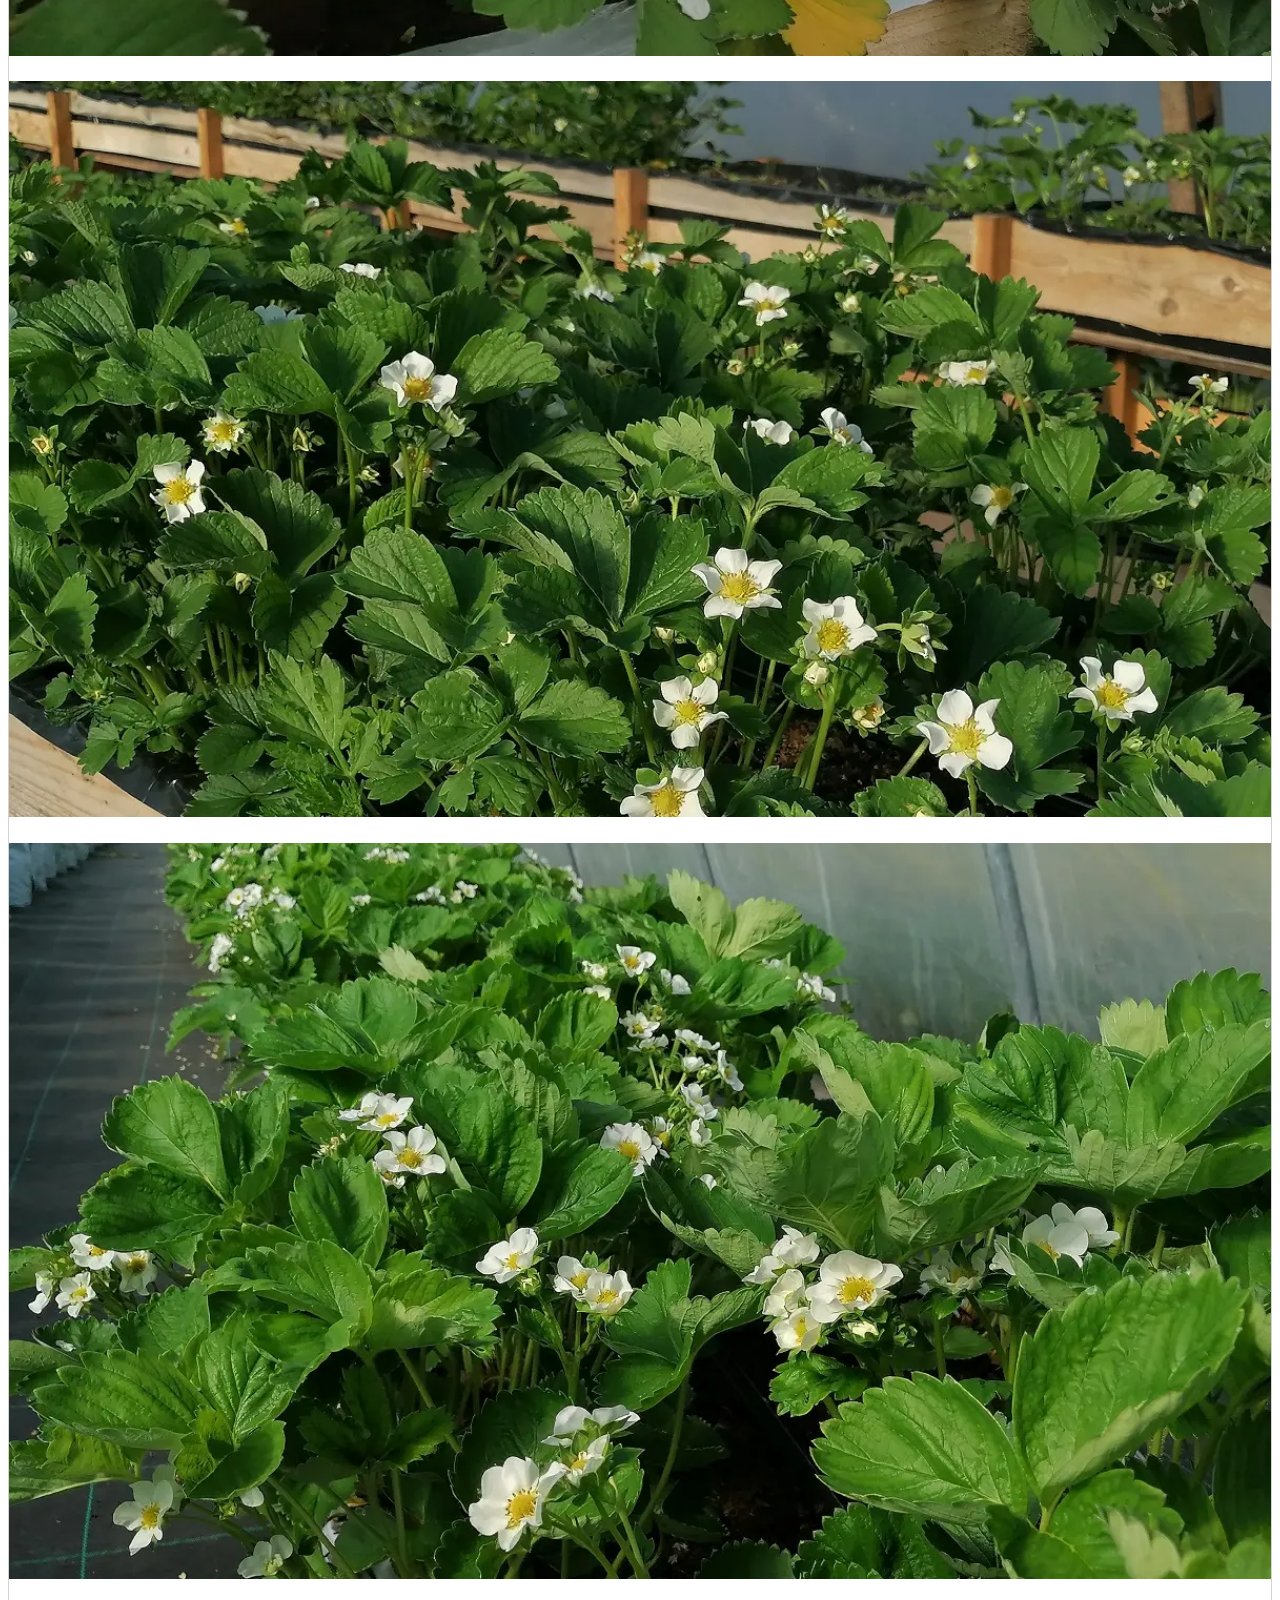
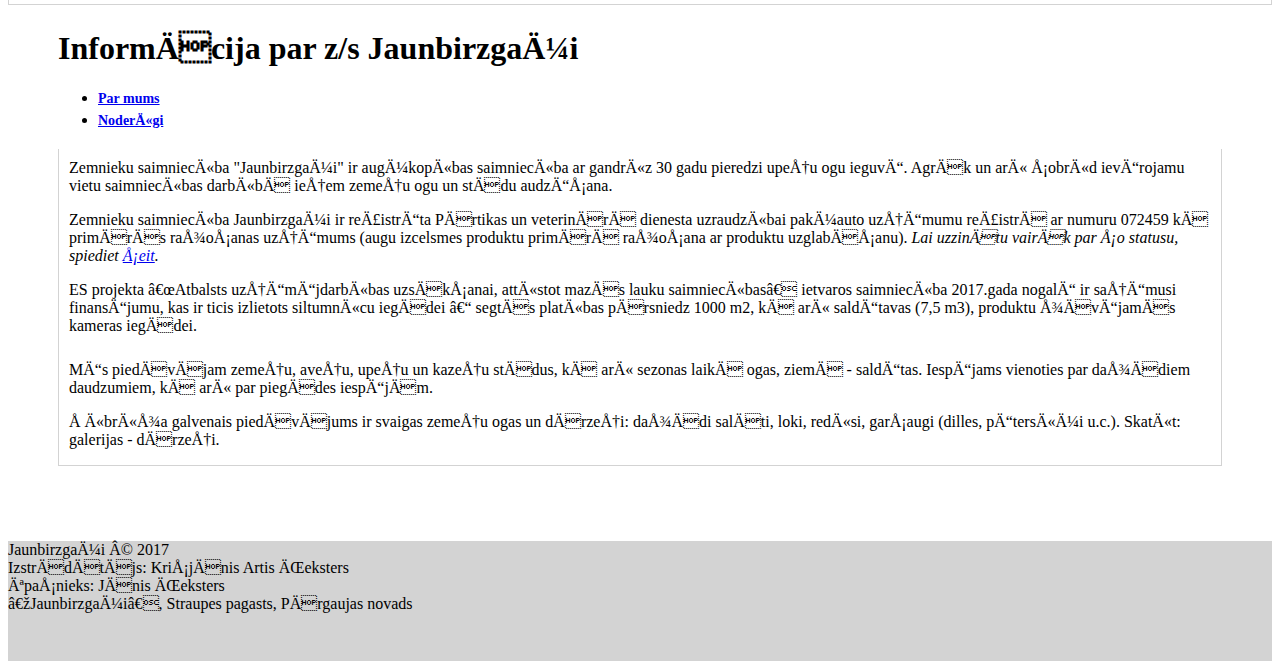
==== commit c5248838: "Jauna satura pievienošana" ====
--- a/index.html
+++ b/index.html
@@ -61,66 +61,87 @@
                     <li data-target="#carousel-example-generic" data-slide-to="6"></li>
                     <li data-target="#carousel-example-generic" data-slide-to="7"></li>
                     <li data-target="#carousel-example-generic" data-slide-to="8"></li>
+                    <li data-target="#carousel-example-generic" data-slide-to="9"></li>
+                    <li data-target="#carousel-example-generic" data-slide-to="10"></li>
+                    <li data-target="#carousel-example-generic" data-slide-to="11"></li>
                     <!--<li data-target="#carousel-example-generic" data-slide-to="9"></li> -->
                   </ol>
                   <!-- Wrapper for slides -->
                   <div class="carousel-inner">
+                    <!--<div class="item active">
+                      <img src="assets\img\Slider\Jaunbirzgali_koka_norade.JPG" alt="Jaunbirzgaļi koka norāde">
+                      <div class="carousel-caption">
+                        <h4></h4>
+                      </div>
+                    </div>-->
                     <div class="item active">
-                      <img src="assets\img\Slider\Jaunbirzgali_koka_norade.JPG" alt="Jaunbirzgaļi koka norāde">
-                      <div class="carousel-caption">
-                        <h4></h4>
-                      </div>
-                    </div>
-                    <div class="item">
-                      <img src="assets\img\Slider\Zemenu_siltumnicas_pa_gabalu.jpg" alt="Zemeņu siltumnīcas pa gabalu ar varavīksni fona">
-                      <div class="carousel-caption">
-                        <h4></h4>
-                      </div>
-                    </div>
-                     <div class="item">
-                      <img src="assets\img\zemenes\Zemenu_ogas_augusas_plauktos.jpg" alt="Zemeņu ogas augušas plauktos siltumnīcā">
-                      <div class="carousel-caption">
-                        <h4></h4>
-                      </div>
-                    </div>
-                    <div class="item">
-                      <img src="assets\img\zemenes\Zemenu_stadu_plaukti_siltumnica_no_otras_puses.jpg" alt="Zemeņu stādu plauktu kopskats siltumnīcā">
-                      <div class="carousel-caption">
-                        <h4></h4>
-                      </div>
-                    </div>
-                    <div class="item">
-                      <img src="assets\img\zemenes\Divas_zemenu_ogas_polka.jpg" alt="Divas zemeņu ogas polka">
-                      <div class="carousel-caption">
-                        <h4></h4>
-                      </div>
-                    </div>
-                    <div class="item">
-                      <img src="assets\img\zemenes\Grozi_ar_zemenem_honeoye.jpg" alt="Grozi ar zemenēm honeoye">
-                      <div class="carousel-caption">
-                        <h4></h4>
-                      </div>
-                    </div>
-                    <div class="item">
-                      <img src="assets\img\Slider\Skats_no_meza.jpg" alt="Skats uz apstrādājamo zemenes gabalu daļu no meža">
-                      <div class="carousel-caption">
-                        <h4></h4>
-                      </div>
-                    </div>
-                    <!--<div class="item">
-                      <img src="assets\img\Slider\Skats_no_augsas.jpg" alt="Skats uz apstrādājamo iepašumu no augšas">
-                      <div class="carousel-caption">
-                        <h4></h4>
-                      </div>
-                    </div> -->
-                    <div class="item">
-                      <img src="assets\img\Slider\Upenu_lasisana.jpg" alt="Upeņu lasīšana arī laitainos apstākļos zem nojumes">
-                      <div class="carousel-caption">
-                        <h4></h4>
-                      </div>
-                    </div>                    
-                    <div class="item">
-                      <img src="assets\img\Slider\Avenes_glen_ample_sarkanas.JPG" alt="Avenes glen ample sarkanas">
+                      <img src="assets\img\Slider\auglu_un_ziedu_darzs.webp" alt="Augļ un ziedu dārzs">
+                      <div class="carousel-caption">
+                        <h4></h4>
+                      </div>
+                    </div>
+                    <div class="item">
+                      <img src="assets\img\Slider\avenes.webp" alt="Dzeltenās avenes">
+                      <div class="carousel-caption">
+                        <h4></h4>
+                      </div>
+                    </div>
+                    <div class="item">
+                      <img src="assets\img\Slider\hortenzijas.webp" alt="Hortenzijas">
+                      <div class="carousel-caption">
+                        <h4></h4>
+                      </div>
+                    </div>
+                    <div class="item">
+                      <img src="assets\img\Slider\janogas.webp" alt="Jāņogas">
+                      <div class="carousel-caption">
+                        <h4></h4>
+                      </div>
+                    </div>
+                    <div class="item">
+                      <img src="assets\img\Slider\mellenes.webp" alt="Mellenes">
+                      <div class="carousel-caption">
+                        <h4></h4>
+                      </div>
+                    </div>
+                    <div class="item">
+                      <img src="assets\img\Slider\siltumnicas.webp" alt="Siltumnīcas rīta dīķa miglā">
+                      <div class="carousel-caption">
+                        <h4></h4>
+                      </div>
+                    </div>
+                    <div class="item">
+                      <img src="assets\img\Slider\siltumnicas_2.webp" alt="Siltumnīcas no rietumiem fotogrāfētas">
+                      <div class="carousel-caption">
+                        <h4></h4>
+                      </div>
+                    </div>
+                    <div class="item">
+                      <img src="assets\img\Slider\upenes.webp" alt="Upeņu krūma ogas">
+                      <div class="carousel-caption">
+                        <h4></h4>
+                      </div>
+                    </div>
+                    <div class="item">
+                      <img src="assets\img\Slider\zemenu_ogas.webp" alt="Zemenes koka kastītē">
+                      <div class="carousel-caption">
+                        <h4></h4>
+                      </div>
+                    </div>
+                    <div class="item">
+                      <img src="assets\img\Slider\zemenu_ziedi_koka_renes.webp" alt="Zemeņu stādu ziedi koka renē">
+                      <div class="carousel-caption">
+                        <h4></h4>
+                      </div>
+                    </div>
+                    <div class="item">
+                      <img src="assets\img\Slider\zemenu_ziedi_koka_renes_2.webp" alt="Zemeņu stādu ziedi  koka renē 2">
+                      <div class="carousel-caption">
+                        <h4></h4>
+                      </div>
+                    </div>
+                    <div class="item">
+                      <img src="assets\img\Slider\zemenu_ziedi_pleves_renes.webp" alt="Zemeņu stādu ziedi plēves renē">
                       <div class="carousel-caption">
                         <h4></h4>
                       </div>
